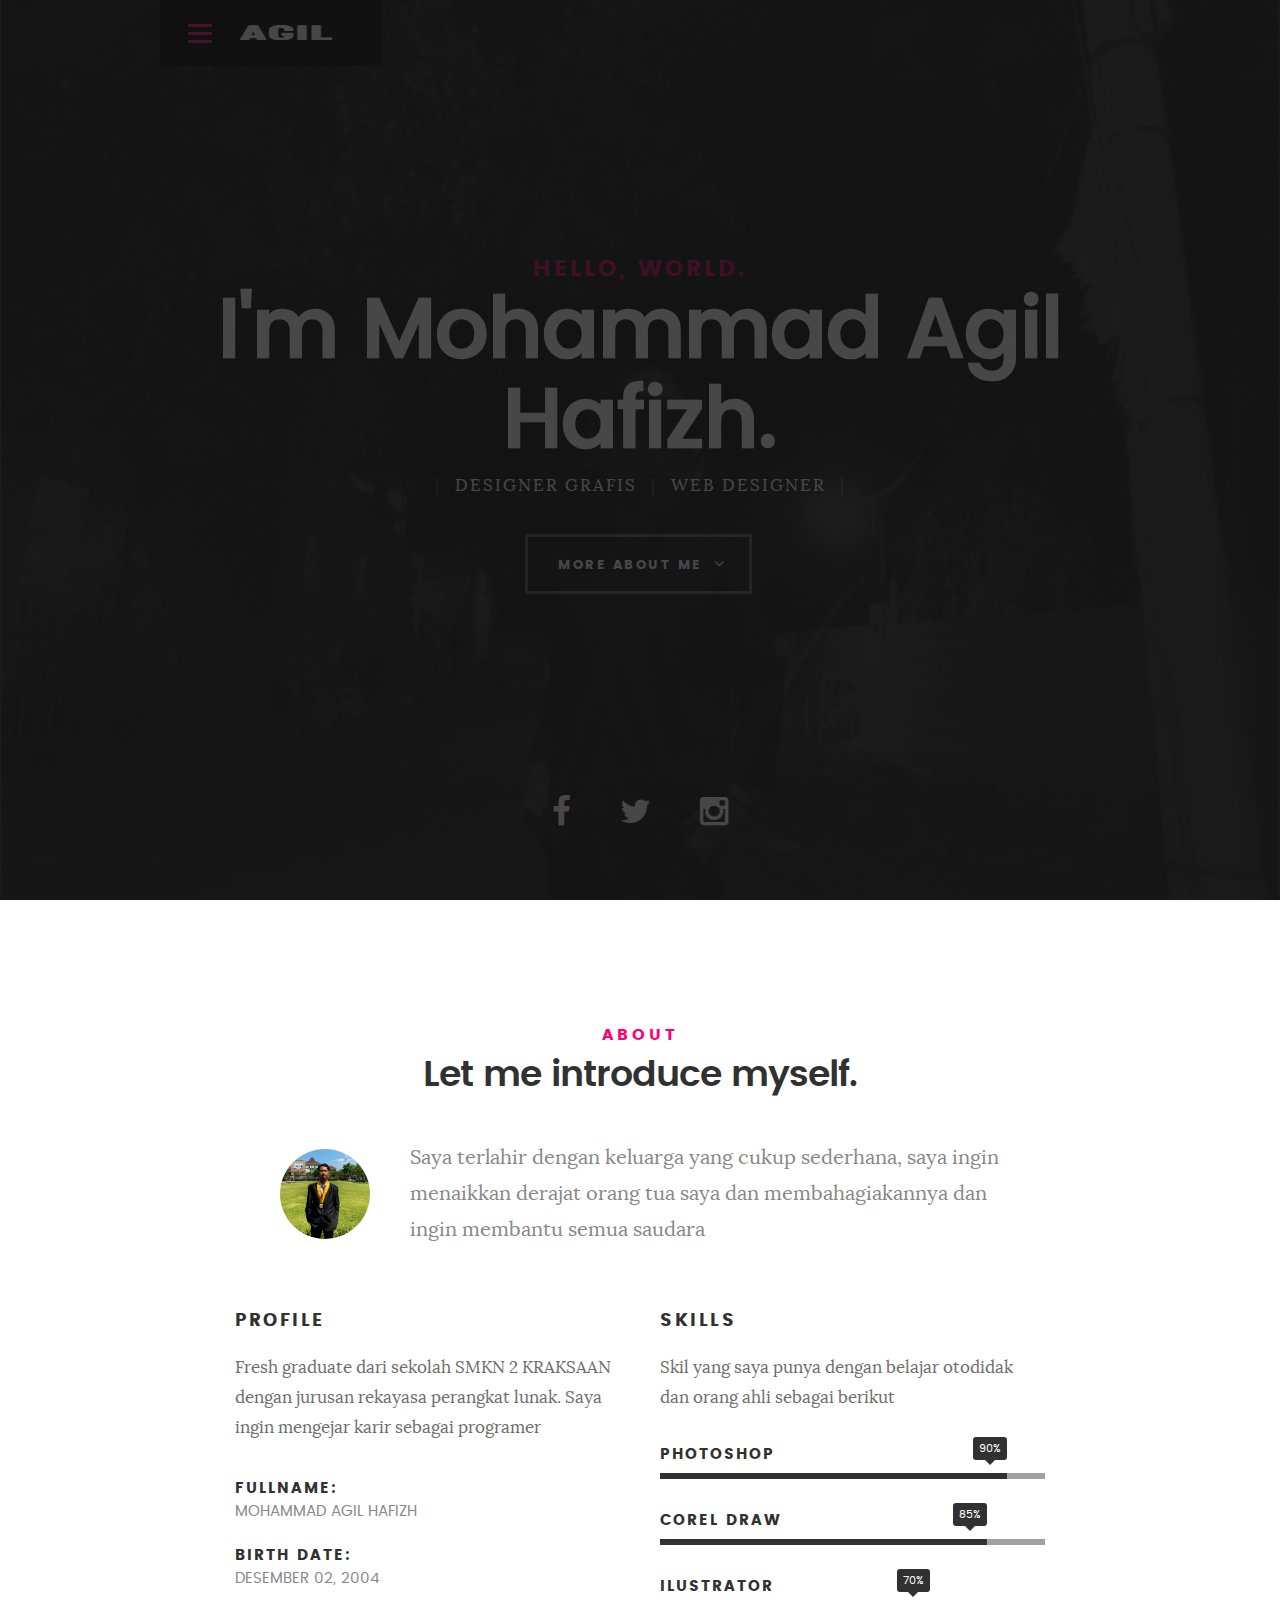
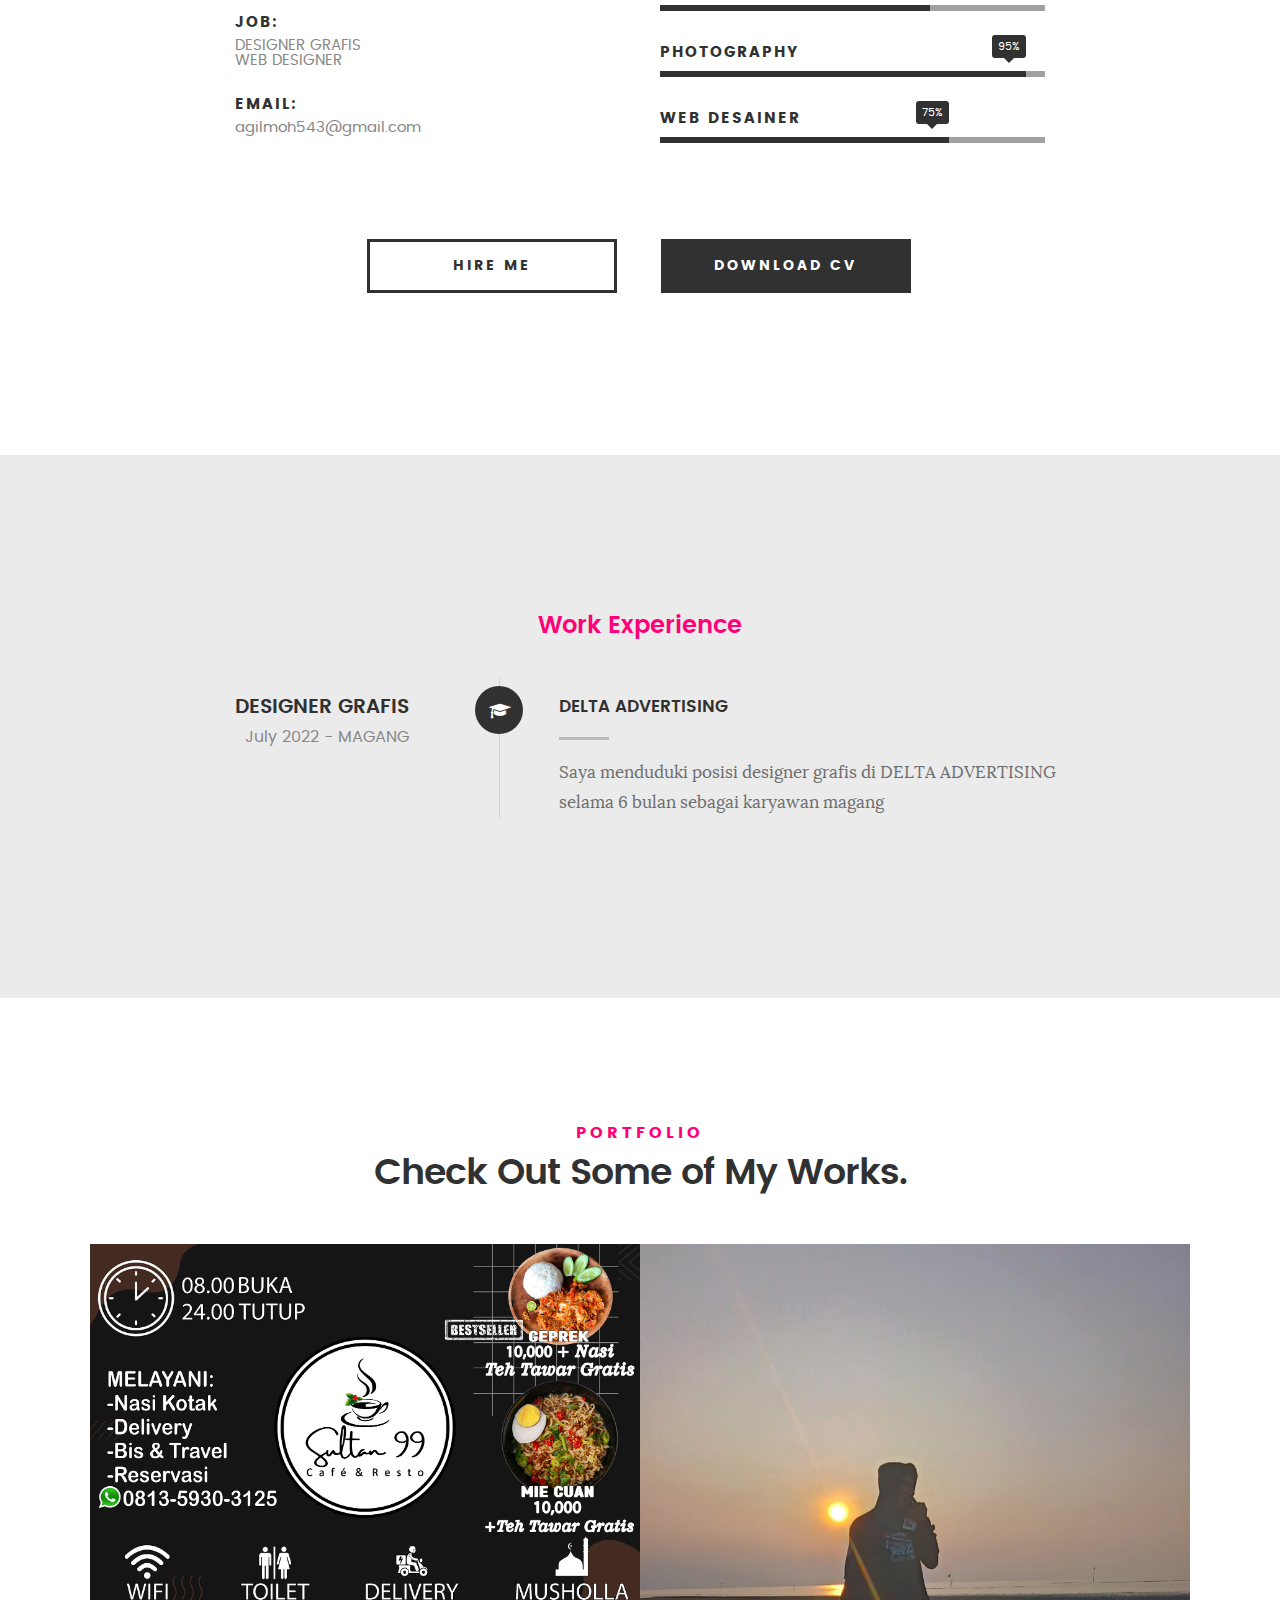
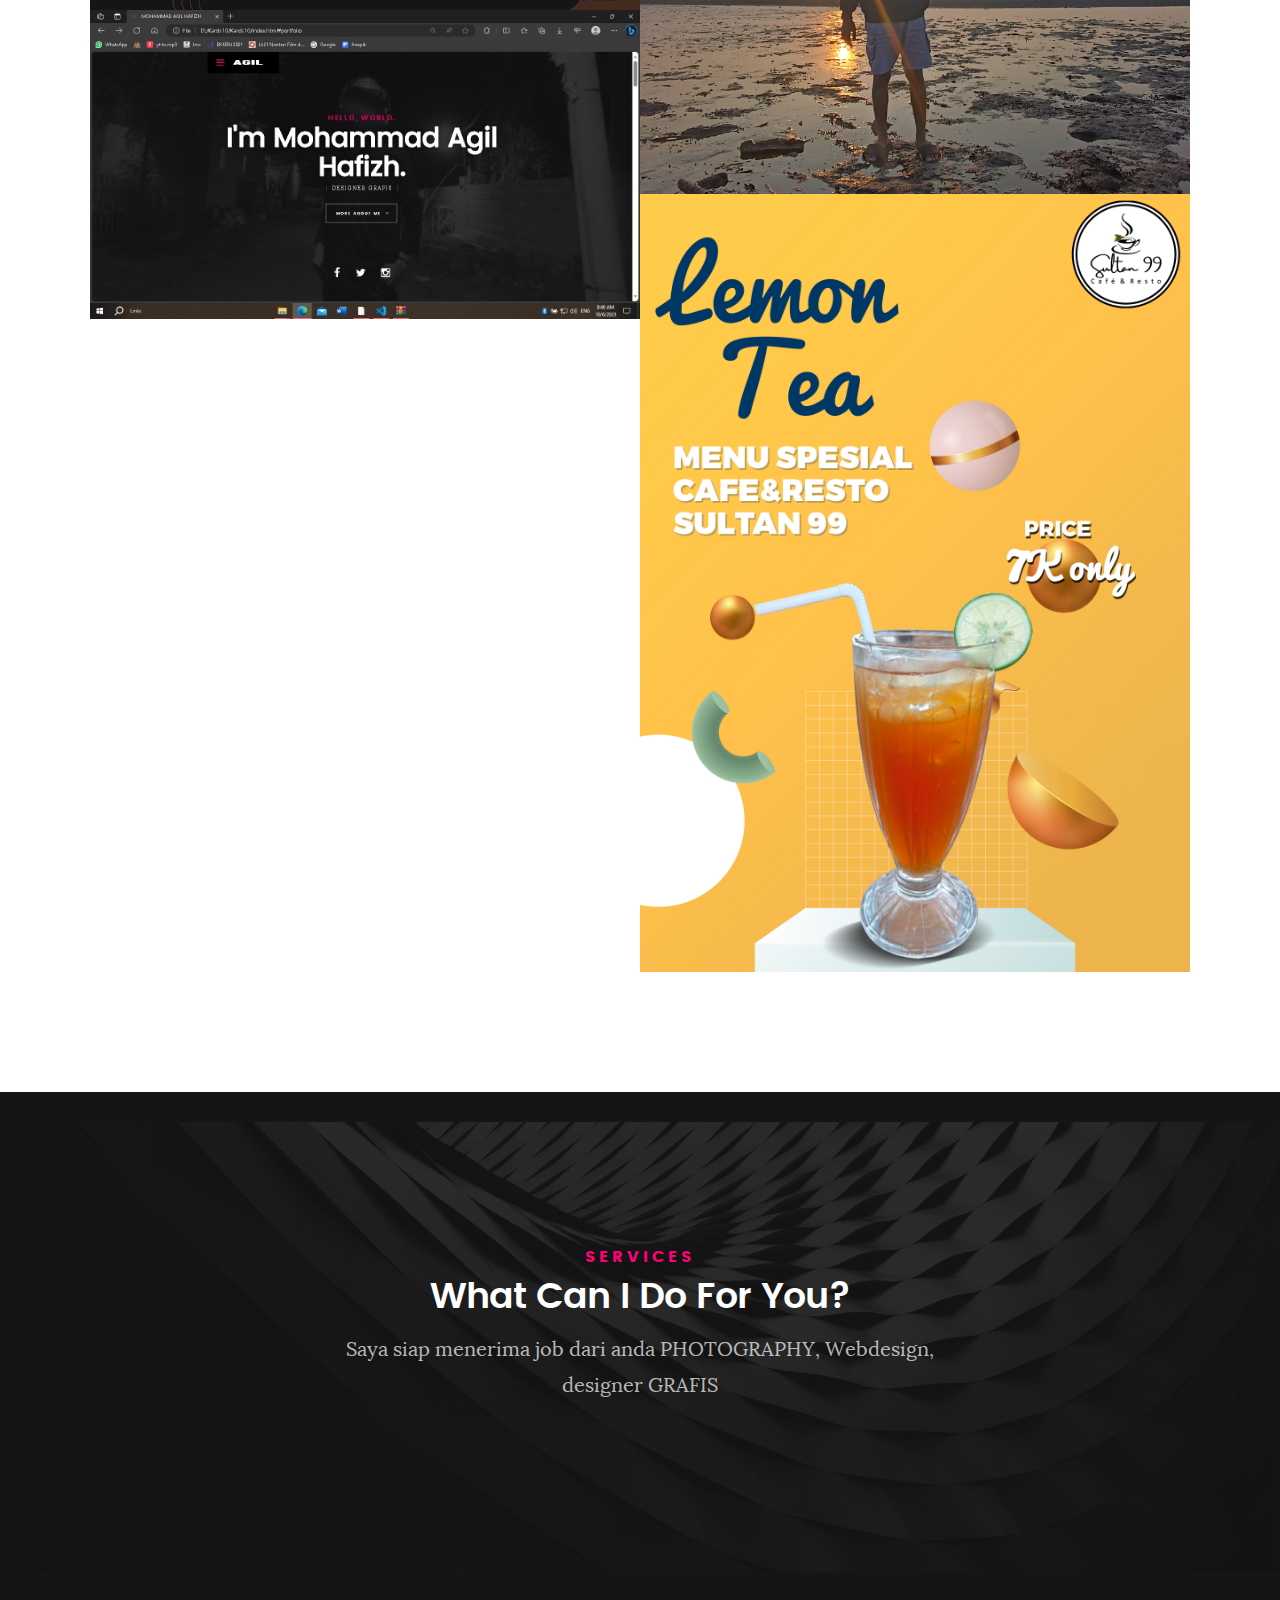
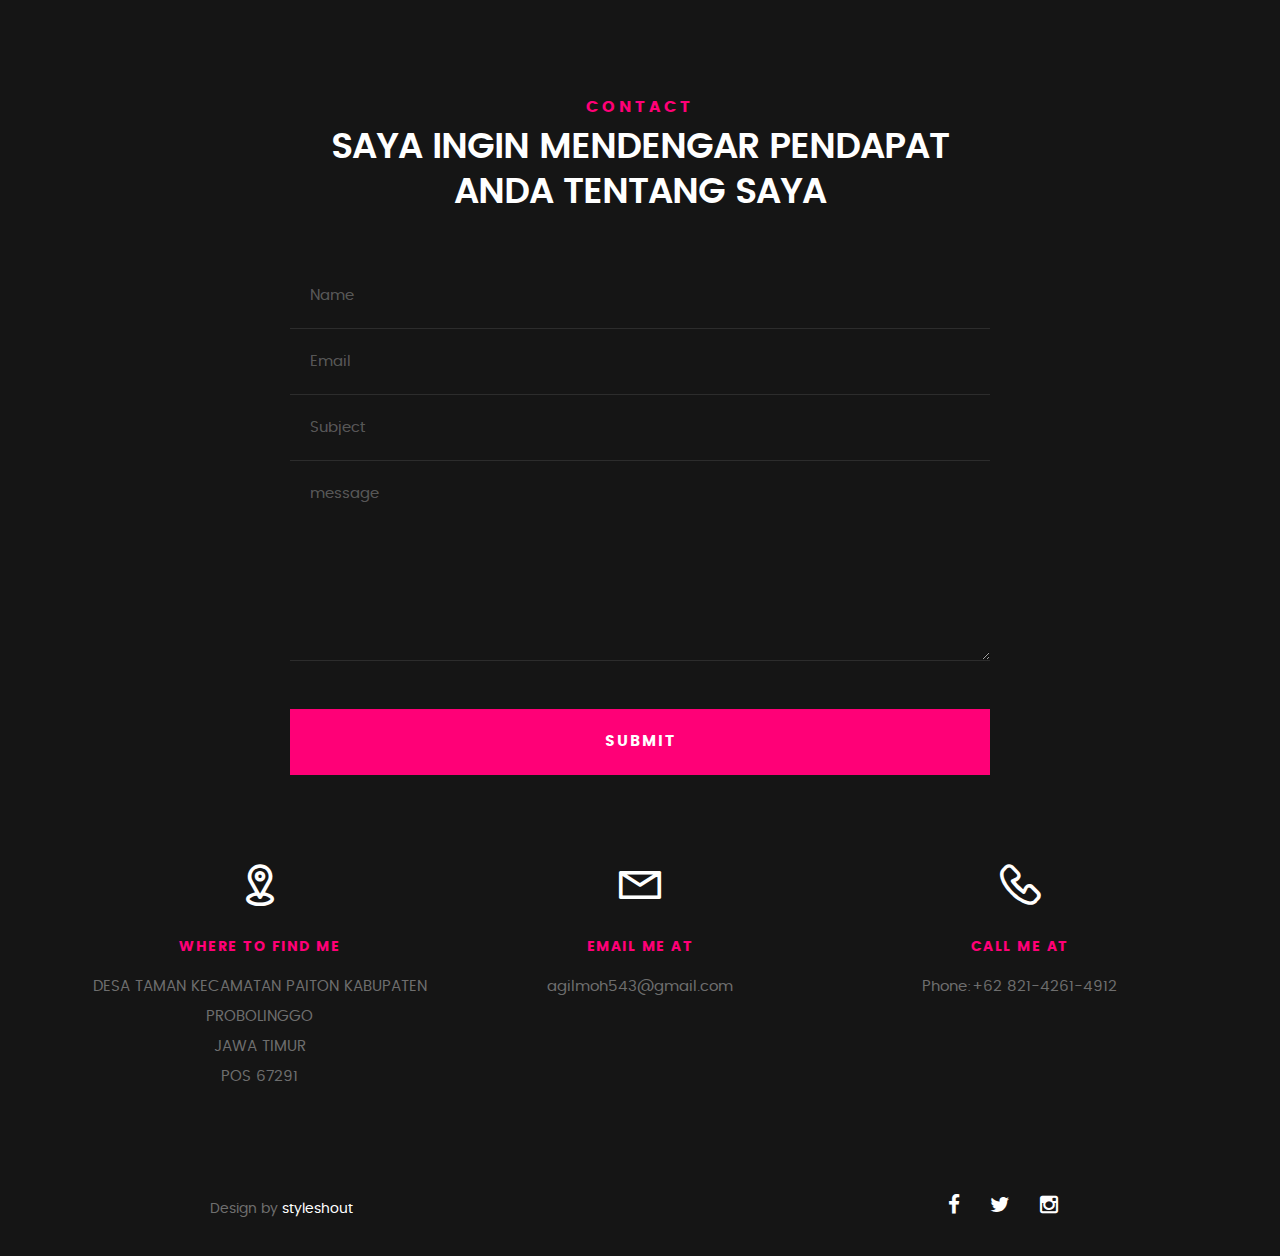
==== index.html @ c8e17c59 "Add files via upload" ====
<!DOCTYPE html>
<!--[if IE 8 ]><html class="no-js oldie ie8" lang="en"> <![endif]-->
<!--[if IE 9 ]><html class="no-js oldie ie9" lang="en"> <![endif]-->
<!--[if (gte IE 9)|!(IE)]><!--><html class="no-js" lang="en"> <!--<![endif]-->
<head>

   <!--- basic page needs
   ================================================== -->
   <meta charset="utf-8">
	<title>MOHAMMAD AGIL HAFIZH</title>
	<meta name="description" content="">  
	<meta name="author" content="">

   <!-- mobile specific metas
   ================================================== -->
	<meta name="viewport" content="width=device-width, initial-scale=1, maximum-scale=1">

 	<!-- CSS
   ================================================== -->
   <link rel="stylesheet" href="css/base.css">  
   <link rel="stylesheet" href="css/main.css">
   <link rel="stylesheet" href="css/vendor.css">     

   <!-- script
   ================================================== -->   
	<script src="js/modernizr.js"></script>
	<script src="js/pace.min.js"></script>

   <!-- favicons
	================================================== -->
	<link rel="icon" type="image/png" href="favicon.png">

</head>

<body id="top">

	<!-- header 
   ================================================== -->
   <header>   	
   	<div class="row">

   		<div class="top-bar">
   			<a class="menu-toggle" href="#"><span>Menu</span></a>

	   		<div class="logo">
		         <a href="index.html">AGIL</a>
		      </div>		      

		   	<nav id="main-nav-wrap">
					<ul class="main-navigation">
						<li class="current"><a class="smoothscroll"  href="#intro" title="">Home</a></li>
						<li><a class="smoothscroll"  href="#about" title="">About</a></li>
						<li><a class="smoothscroll"  href="#resume" title="">Resume</a></li>
						<li><a class="smoothscroll"  href="#portfolio" title="">Portfolio</a></li>
						<!-- <li><a class="smoothscroll"  href="#services" title="">Services</a></li>					 -->
						<li><a class="smoothscroll"  href="#contact" title="">Contact</a></li>	
						<!-- <li><a href="styles.html" title="">Style Demo</a></li>				 -->
					</ul>
				</nav>    		
   		</div> <!-- /top-bar --> 
   		
   	</div> <!-- /row --> 		
   </header> <!-- /header -->

	<!-- intro section
   ================================================== -->
   <section id="intro">   

   	<div class="intro-overlay"></div>	

   	<div class="intro-content">
   		<div class="row">

   			<div class="col-twelve">

	   			<h5>Hello, World.</h5>
	   			<h1>I'm Mohammad Agil Hafizh.</h1>

	   			<p class="intro-position">
	   				<span>Designer Grafis</span>
	   				<span>WEB Designer</span> 
	   			</p>

	   			<a class="button stroke smoothscroll" href="#about" title="">More About Me</a>

	   		</div>  
   			
   		</div>   		 		
   	</div> <!-- /intro-content --> 

   	<ul class="intro-social">        
         <li><a href="https://www.facebook.com/profile.php?id=100011740577015" target="_blank"><i class="fa fa-facebook"></i></a></li>
         <!-- <li><a href="#"><i class="fa fa-behance"></i></a></li> -->
         <li><a href="https://x.com/AgilHafizh2?t=tPk6Sn5LzJhiCO3UlFPqhA&s=09" target="_blank"><i class="fa fa-twitter"></i></a></li>
         <!-- <li><a href="#"><i class="fa fa-dribbble"></i></a></li> -->
         <li><a href="https://instagram.com/mohagilhafizhh?igshid=OGQ5ZDc2ODk2ZA==" target="_blank"><i class="fa fa-instagram"></i></a></li>
      </ul> <!-- /intro-social -->      	

   </section> <!-- /intro -->


   <!-- about section
   ================================================== -->
   <section id="about">  

   	<div class="row section-intro">
   		<div class="col-twelve">

   			<h5>About</h5>
   			<h1>Let me introduce myself.</h1>

   			<div class="intro-info">

   				<img src="images/profile-pic.jpg" alt="Profile Picture">

   				<p class="lead">Saya terlahir dengan keluarga yang cukup sederhana, saya ingin menaikkan derajat orang tua saya dan membahagiakannya dan ingin membantu semua saudara </p>
   			</div>   			

   		</div>   		
   	</div> <!-- /section-intro -->

   	<div class="row about-content">

   		<div class="col-six tab-full">

   			<h3>Profile</h3>
   			<p>Fresh graduate dari sekolah SMKN 2 KRAKSAAN dengan jurusan rekayasa perangkat lunak. Saya ingin mengejar karir sebagai programer  </p>

   			<ul class="info-list">
   				<li>
   					<strong>Fullname:</strong>
   					<span>MOHAMMAD AGIL HAFIZH</span>
   				</li>
   				<li>
   					<strong>Birth Date:</strong>
   					<span>DESEMBER 02, 2004</span>
   				</li>
   				<li>
   					<strong>Job:</strong>
   					<span>DESIGNER GRAFIS</span>
					<span>WEB DESIGNER</span>
   				</li>
   				<!-- <li>
   					<strong>Website:</strong>
   					<span>www.kardswebsite.com</span>
   				</li> -->
   				<li>
   					<strong>Email:</strong>
   					<span>agilmoh543@gmail.com</span>
   				</li>

   			</ul> <!-- /info-list -->

   		</div>

   		<div class="col-six tab-full">

   			<h3>Skills</h3>
   			<p>Skil yang saya punya dengan belajar otodidak dan orang ahli sebagai berikut</p>

				<ul class="skill-bars">
				   <li>
				   	<div class="progress percent90"><span>90%</span></div>
				   	<strong>photoshop</strong>
				   </li>
				   <li>
				   	<div class="progress percent85"><span>85%</span></div>
				   	<strong>corel draw</strong>
				   </li>
				   <li>
				   	<div class="progress percent70"><span>70%</span></div>
				   	<strong>ilustrator</strong>
				   </li>
				    <li>
				   	<div class="progress percent95"><span>95%</span></div>
				   	<strong>PHOTOGRAPHY</strong>
				   </li>
				   <li> 

				   	<div class="progress percent75"><span>75%</span></div>
				   	<strong>WEB DESAINER</strong>
				   </li> 
      
				<!-- </ul>  /skill-bars 		 -->

   		</div>

   	</div>

   	<div class="row button-section">
   		<div class="col-twelve">
   			<a href="#contact" title="Hire Me" class="button stroke smoothscroll">Hire Me</a>
   			<a href="https://drive.google.com/drive/folders/1JbWU1KodVkwXEB0yTx5sVyClb5Z4sTu-?usp=drive_link " target="_blank" title="Download CV" class="button button-primary">Download CV</a>
   		</div>   		
   	</div>

   </section> <!-- /process-->    


   <!-- resume Section
   ================================================== -->
	<section id="resume" class="grey-section">

		<div class="row section-intro">
   		<div class="col-twelve">

   			<!-- <h5>Resume</h5>
   			<h1>More of my credentials.</h1> -->

   			<!-- <p class="lead">Lorem ipsum Do commodo in proident enim in dolor cupidatat adipisicing dolore officia nisi aliqua incididunt Ut veniam lorem ipsum Consectetur ut in in eu do.</p> -->

   		</div>   		
   	</div> <!-- /section-intro--> 

   	<div class="row resume-timeline">

   		<div class="col-twelve resume-header">

   			<h2>Work Experience</h2>

   		</div> <!-- /resume-header -->

   		<div class="col-twelve">

   			<div class="timeline-wrap">

   				<div class="timeline-block">

	   				<div class="timeline-ico">
	   					<i class="fa fa-graduation-cap"></i>
	   				</div>

	   				<div class="timeline-header">
	   					<h3>DESIGNER GRAFIS</h3>
	   					<p>July 2022 - MAGANG</p>
	   				</div>

	   				<div class="timeline-content">
	   					<h4>DELTA ADVERTISING</h4>
	   					<p>Saya menduduki posisi designer grafis di DELTA ADVERTISING selama 6 bulan sebagai karyawan magang</p>
	   				</div>

	   			<!-- </div> /timeline-block -->

	   			<!-- <div class="timeline-block">

	   				<div class="timeline-ico">
	   					<i class="fa fa-graduation-cap"></i>
	   				</div>

	   				<div class="timeline-header">
	   					<h3>Front-end Developer</h3>
	   					<p>July 2014 - June 2015</p>
	   				</div>

	   				<div class="timeline-content">
	   					<h4>Super Cool Agency</h4>
	   					<p>Lorem ipsum Occaecat do esse ex et dolor culpa nisi ex in magna consectetur nisi cupidatat laboris esse eiusmod deserunt aute do quis velit esse sed Ut proident cupidatat nulla esse cillum laborum occaecat nostrud sit dolor incididunt amet est occaecat nisi incididunt.</p>
	   				</div>

	   			</div> /timeline-block

	   			<div class="timeline-block">

	   				<div class="timeline-ico">
	   					<i class="fa fa-graduation-cap"></i>
	   				</div>

	   				<div class="timeline-header">
	   					<h3>Web Designer</h3>
	   					<p>May 2013 - June 2014</p>
	   				</div>

	   				<div class="timeline-content">
	   					<h4>Great Designs Studio</h4>
	   					<p>Lorem ipsum Occaecat do esse ex et dolor culpa nisi ex in magna consectetur nisi cupidatat laboris esse eiusmod deserunt aute do quis velit esse sed Ut proident cupidatat nulla esse cillum laborum occaecat nostrud sit dolor incididunt amet est occaecat nisi incididunt.</p>
	   				</div> -->

	   			</div> <!-- /timeline-block -->

   			</div> <!-- /timeline-wrap -->   			

   		</div> <!-- /col-twelve -->
   		
   	</div> <!-- /resume-timeline -->
   	
   	<div class="row resume-timeline">

   		<div class="col-twelve resume-header">

   			<!-- <h2>Education</h2> -->

   		</div> <!-- /resume-header -->

   		<!-- <div class="col-twelve">

   			<div class="timeline-wrap">

   				<div class="timeline-block">

	   				<div class="timeline-ico">
	   					<i class="fa fa-briefcase"></i>
	   				</div>

	   				<div class="timeline-header">
	   					<h3>Master Degree</h3>
	   					<p>July 2015 - Present</p>
	   				</div>

	   				<div class="timeline-content">
	   					<h4>University of Life</h4>
	   					<p>Lorem ipsum Occaecat do esse ex et dolor culpa nisi ex in magna consectetur nisi cupidatat laboris esse eiusmod deserunt aute do quis velit esse sed Ut proident cupidatat nulla esse cillum laborum occaecat nostrud sit dolor incididunt amet est occaecat nisi.</p>
	   				</div> -->

	   			</div> <!-- /timeline-block -->

	   			<!-- <div class="timeline-block">

	   				<div class="timeline-ico">
	   					<i class="fa fa-briefcase"></i>
	   				</div>

	   				<div class="timeline-header">
	   					<h3>Bachelor Degree</h3>
	   					<p>July 2014 - June 2015</p>
	   				</div>

	   				<div class="timeline-content">
	   					<h4>State Design University</h4>
	   					<p>Lorem ipsum Occaecat do esse ex et dolor culpa nisi ex in magna consectetur nisi cupidatat laboris esse eiusmod deserunt aute do quis velit esse sed Ut proident cupidatat nulla esse cillum laborum occaecat nostrud sit dolor incididunt amet est occaecat nisi incididunt.</p>
	   				</div> -->

	   			</div> <!-- /timeline-block -->

	   			<!-- <div class="timeline-block">

	   				<div class="timeline-ico">
	   					<i class="fa fa-briefcase"></i>
	   				</div>

	   				<div class="timeline-header">
	   					<h3>Bachelor Degree</h3>
	   					<p>May 2013 - June 2014</p>
	   				</div>

	   				<div class="timeline-content">
	   					<h4>Design College</h4>
	   					<p>Lorem ipsum Occaecat do esse ex et dolor culpa nisi ex in magna consectetur nisi cupidatat laboris esse eiusmod deserunt aute do quis velit esse sed Ut proident cupidatat nulla esse cillum laborum occaecat nostrud sit dolor incididunt amet est occaecat nisi incididunt.</p>
	   				</div> -->

	   			</div> <!-- /timeline-block -->

   			</div> <!-- /timeline-wrap -->   			

   		</div> <!-- /col-twelve -->
   		
   	</div> <!-- /resume-timeline -->
		
	</section> <!-- /features -->


	<!-- Portfolio Section
   ================================================== -->
	<section id="portfolio">

		<div class="row section-intro">
   		<div class="col-twelve">

   			<h5>Portfolio</h5>
   			<h1>Check Out Some of My Works.</h1>

   			<!-- <p class="lead">Lorem ipsum Do commodo in proident enim in dolor cupidatat adipisicing dolore officia nisi aliqua incididunt Ut veniam lorem ipsum Consectetur ut in in eu do.</p> -->

   		</div>   		
   	</div> <!-- /section-intro--> 

   	<div class="row portfolio-content">

   		<div class="col-twelve">

   			<!-- portfolio-wrapper -->
	         <div id="folio-wrapper" class="block-1-2 block-mob-full stack">

	         	<div class="bgrid folio-item">
	               <div class="item-wrap">
	               	<img src="images/portfolio/liberty.jpg" alt="Liberty">
	                  <a href="#modal-01" class="overlay">	                  	           
	                     <div class="folio-item-table">
	                     	<div class="folio-item-cell">
		     					       <h3 class="folio-title">CAFE</h3>	     					    
		     					    	 <span class="folio-types">
		     					       	  Graphic Design
		     					       </span>
		     					   </div>	                      	
	                     </div>                    
	                  </a>
	               </div>	               
	        		</div> <!-- /folio-item -->

	        		<div class="bgrid folio-item">
	               <div class="item-wrap">
	               	<img src="images/portfolio/shutterbug.jpg" alt="Shutterbug">
	               	<a href="#modal-02" class="overlay">              		                  
	                     <div class="folio-item-table">
	                     	<div class="folio-item-cell">
	                     		<h3 class="folio-title">PHOTOGRAPHY</h3>	     					    
		     					    	<span class="folio-types">
		     					       	  MOMEN
		     					      </span>		     		
		     					   </div> 	                      	
	                     </div>                    
	                  </a>
	               </div>
	        		</div> <!-- /folio-item -->

	            <div class="bgrid folio-item">
	               <div class="item-wrap">
	               	<img src="images/portfolio/clouds.jpg"alt="Clouds">
	                  <a href="#modal-03" class="overlay">             		                  
	                     <div class="folio-item-table">
	                     	<div class="folio-item-cell">
	                     		<h3 class="folio-title">Clouds</h3>	     					    
		     					    	<span class="folio-types">
		     					       	  Web Design
		     					      </span>		     		
		     					   </div> 	                      	
	                     </div>                    
	                  </a>
	               </div>
	        		</div> <!-- /folio-item -->

	            <div class="bgrid folio-item">
	               <div class="item-wrap">
	               	<img src="images/portfolio/beetle.jpg" alt="Beetle">
	                  <a href="#modal-04" class="overlay">                  	                 
	                     <div class="folio-item-table">
	                     	<div class="folio-item-cell">
	                     		<h3 class="folio-title">PRODUK</h3>	     					    
		     					    	<span class="folio-types">
		     					       	  Branding
		     					      </span>		     		
		     					   </div>  	                      	
	                     </div>                    
	                  </a>
	               </div>
	        		</div> <!-- /folio-item -->     

	        		<!-- <div class="bgrid folio-item">
	               <div class="item-wrap">
	               	<img src="images/portfolio/lighthouse.jpg" alt="Lighthouse">
	                  <a href="#modal-05" class="overlay">             		                  
	                     <div class="folio-item-table">
	                     	<div class="folio-item-cell">
	                     		<h3 class="folio-title">Lighthouse</h3>	     					    
		     					    	<span class="folio-types">
		     					       	  Web Development
		     					      </span>		     		
		     					   </div> 	                      	
	                     </div>                    
	                  </a>
	               </div> -->
	        		<!-- </div> /folio-item -->

	            <!-- <div class="bgrid folio-item">
	               <div class="item-wrap">
	               	<img src="images/portfolio/salad.jpg" alt="Salad">
	                  <a href="#modal-06" class="overlay">
	                     <div class="folio-item-table">
	                     	<div class="folio-item-cell">
	                     		<h3 class="folio-title">Salad</h3>	     					    
		     					    	<span class="folio-types">
		     					       	  Branding
		     					      </span>		     		
		     					   </div>	                      	
	                     </div>                    
	                  </a>
	               </div>
	        		</div>  /folio-item -->   

	            <!-- modal popups - begin
	            ============================================================= -->
	            <div id="modal-01" class="popup-modal slider mfp-hide">	

				     	<div class="media">
				     		<img src="images/portfolio/liberty.jpg" alt="" />
				     	</div>      	

					   <div class="description-box">
					      <h4>CAFE</h4>		      
					      <p>sebuah desain grafis yang menyesuaikan konsep cafe yang ada </p>

					      <div class="categories">Graphic Design</div>			               
					   </div>

			         <!-- <div class="link-box"> -->
			            <!-- <a href="http://www.behance.net">Details</a>
					      <a href="#" class="popup-modal-dismiss">Close</a> -->
			         </div>		      

				   </div> <!-- /modal-01 -->

				   <div id="modal-02" class="popup-modal slider mfp-hide">	

				     	<div class="media">
				     		<img src="images/portfolio/shutterbug.jpg" alt="" />
				     	</div>      	

					   <div class="description-box">
					      <h4>PHOTOGRAPHY</h4>		      
					      <p>Mengabadikan momen langka yang akan di kenang sepanjang waktu</p>

					      <div class="categories">PHOTOGRAPHY</div>			               
					   </div>

			         <div class="link-box">
			            <!-- <a href="http://www.behance.net">Details</a>
					      <a href="#" class="popup-modal-dismiss">Close</a> -->
			         </div>		      

				   </div> <!-- /modal-02 -->

				   <div id="modal-03" class="popup-modal slider mfp-hide">	

				     	<div class="media">
				     		<img src="images/portfolio/clouds.jpg" alt="" />
				     	</div>      	

					   <div class="description-box">
					      <h4>Clouds</h4>		      
					      <p>Sebuah website untuk memudahkan orang orang mengetahui tentang kita</p>

					      <div class="categories">Web Design</div>			               
					   </div>

			         <div class="link-box">
			            <!-- <a href="http://www.behance.net">Details</a>
					      <a href="#" class="popup-modal-dismiss">Close</a> -->
			         </div>		      

				   </div> <!-- /modal-03 -->

				   <div id="modal-04" class="popup-modal slider mfp-hide">	

				     	<div class="media">
				     		<img src="images/portfolio/beetle.jpg" alt="" />
				     	</div>      	

					   <div class="description-box">
					      <h4>PRODUK</h4>		      
					      <p>Promosi produk untuk kebutuhan kuliner dls</p>

					      <div class="categories">Branding</div>			               
					   </div>

			         <div class="link-box">
			            <!-- <a href="http://www.behance.net">Details</a>
					      <a href="#" class="popup-modal-dismiss">Close</a> -->
			         </div>		      

				   </div> <!-- /modal-04 -->

				   <!-- <div id="modal-05" class="popup-modal slider mfp-hide">	

				     	<div class="media">
				     		<img src="images/portfolio/modals/m-lighthouse.jpg" alt="" />
				     	</div>      	

					   <div class="description-box">
					      <h4>Lighthouse</h4>		      
					      <p>Proin gravida nibh vel velit auctor aliquet. Aenean sollicitudin, lorem quis bibendum auctor, nisi elit consequat ipsum, nec sagittis sem nibh id elit.</p>

					      <div class="categories">Web Development</div>			               
					   </div>

			         <div class="link-box">
			            <a href="http://www.behance.net">Details</a>
					      <a href="#" class="popup-modal-dismiss">Close</a>
			         </div>		       -->

				   <!-- </div> /modal-05 -->
<!-- 
				   <div id="modal-06" class="popup-modal slider mfp-hide">	

				     	<div class="media">
				     		<img src="images/portfolio/modals/m-salad.jpg" alt="" />
				     	</div>      	

					   <div class="description-box">
					      <h4>Salad</h4>		      
					      <p>Proin gravida nibh vel velit auctor aliquet. Aenean sollicitudin, lorem quis bibendum auctor, nisi elit consequat ipsum, nec sagittis sem nibh id elit.</p>

					      <div class="categories">Branding</div>			               
					   </div>

			         <div class="link-box">
			            <a href="http://www.behance.net">Details</a>
					      <a href="#" class="popup-modal-dismiss">Close</a>
			         </div>		       -->

				   <!-- </div> /modal-06 -->


				   <!-- modal popups - end
	            ============================================================= -->

	         </div> <!-- /portfolio-wrapper --> 

   		</div>  <!-- /twelve -->   

   	</div> <!-- /portfolio-content --> 
		
	</section> <!-- /portfolio --> 


	<!-- CTA Section
   ================================================== -->
	<!-- <section id="cta" class="grey-section">

   	<div class="row cta-content">

   		<div class="col-twelve section-ads">  

	     		<h2 class="h01"><a href="http://www.dreamhost.com/r.cgi?287326|STYLESHOUT">Styleshout Recommends Dreamhost.</a></h2>

		      <p class="lead">
		      Looking for an awesome and reliable webhosting? Try <a href="http://www.dreamhost.com/r.cgi?287326|STYLESHOUT"><span>DreamHost</span></a>.
				Get <span>$50 off</span> when you sign up with the promocode <span>styleshout</span>. 
				<!-- Simply type	the promocode in the box labeled “Promo Code” when placing your order. -->	
				</p>

				<!-- <div class="action">
			      <a class="button button-primary large" href="http://www.dreamhost.com/r.cgi?287326|STYLESHOUT">Sign Up Now</a>
		      </div>		     	 -->

   		</div>

   	</div> <!-- /cta-content -->

   </section> <!-- /cta --> 

	
	<!-- services Section
   ================================================== -->
	<section id="services">

		<div class="overlay"></div>

		<div class="row section-intro">
   		<div class="col-twelve">

   			<h5>Services</h5>
   			<h1>What Can I Do For You?</h1>

   			<p class="lead">Saya siap menerima job dari anda PHOTOGRAPHY, Webdesign, designer GRAFIS</p>

   		</div>   		
   	</div> <!-- /section-intro -->

   	<!-- <div class="row services-content">

   		<div id="owl-slider" class="owl-carousel services-list">

	      	<div class="service">	

	      		<span class="icon"><i class="icon-earth"></i></span>            

	            <div class="service-content">	

	            	 <h3>Webdesign</h3>

		            <p class="desc">Sed ut perspiciatis unde omnis iste natus error sit voluptatem accusantium doloremque laudantium, totam rem aperiam, eaque ipsa quae ab illo inventore veritatis et quasi architecto beatae vitae dicta sunt explicabo. Nemo enim ipsam voluptatem quia voluptas sit aspernatur aut odit aut fugit.
	         		</p>
	         		
	         	</div> 	         	  -->

				</div> <!-- /service -->
<!-- 
				<div class="service">	

					<span class="icon"><i class="icon-window"></i></span>                          

	            <div class="service-content">	

	            	<h3>Web Development</h3>  

		            <p class="desc">Sed ut perspiciatis unde omnis iste natus error sit voluptatem accusantium doloremque laudantium, totam rem aperiam, eaque ipsa quae ab illo inventore veritatis et quasi architecto beatae vitae dicta sunt explicabo. Nemo enim ipsam voluptatem quia voluptas sit aspernatur aut odit aut fugit.
	         		</p>

	            </div>	                           -->

			   </div> <!-- /service -->

			   <!-- <div class="service">

			   	<span class="icon"><i class="icon-paint-brush"></i></span>		            

	            <div class="service-content">

	            	<h3>Branding</h3>

		            <p class="desc">Sed ut perspiciatis unde omnis iste natus error sit voluptatem accusantium doloremque laudantium, totam rem aperiam, eaque ipsa quae ab illo inventore veritatis et quasi architecto beatae vitae dicta sunt explicabo. Nemo enim ipsam voluptatem quia voluptas sit aspernatur aut odit aut fugit.
	        			</p> 

	            </div> 	            	                -->

			   </div> <!-- /service -->

				<!-- <div class="service">

					<span class="icon"><i class="icon-toggles"></i></span>	              

	            <div class="service-content">

	            	<h3>UI/UX Design</h3>

		            <p class="desc">Sed ut perspiciatis unde omnis iste natus error sit voluptatem accusantium doloremque laudantium, totam rem aperiam, eaque ipsa quae ab illo inventore veritatis et quasi architecto beatae vitae dicta sunt explicabo. Nemo enim ipsam voluptatem quia voluptas sit aspernatur aut odit aut fugit.
	         		</p> 
	         		
	            </div>                 -->

				</div> <!-- /service -->
<!-- 
			   <div class="service">

			   	<span class="icon"><i class="icon-image"></i></span>	            

	            <div class="service-content">

	            	<h3>Graphics Design</h3>

		            <p class="desc">Sed ut perspiciatis unde omnis iste natus error sit voluptatem accusantium doloremque laudantium, totam rem aperiam, eaque ipsa quae ab illo inventore veritatis et quasi architecto beatae vitae dicta sunt explicabo. Nemo enim ipsam voluptatem quia voluptas sit aspernatur aut odit aut fugit.
	        			</p> 

	            </div>	                -->

			   </div> <!-- /service -->

			   <!-- <div class="service">

			   	<span class="icon"><i class="icon-chat"></i></span>	   	           

	            <div class="service-content">

	            	 <h3>Consultancy</h3>

		            <p class="desc">Sed ut perspiciatis unde omnis iste natus error sit voluptatem accusantium doloremque laudantium, totam rem aperiam, eaque ipsa quae ab illo inventore veritatis et quasi architecto beatae vitae dicta sunt explicabo. Nemo enim ipsam voluptatem quia voluptas sit aspernatur aut odit aut fugit.
	        			</p> 
	        			
	            </div>	                -->

			   </div> <!-- /service -->

	      </div> <!-- /services-list -->
   		
   	</div> <!-- /services-content -->
		
	</section> <!-- /services -->	


	<!-- stats Section
   ================================================== -->
	<!-- <section id="stats" class="count-up"> -->

		<!-- <div class="row">
			<div class="col-twelve">

				<div class="block-1-6 block-s-1-3 block-tab-1-2 block-mob-full stats-list">

					<div class="bgrid stat">

						<div class="icon-part">
							<i class="icon-pencil-ruler"></i>
						</div>

						<h3 class="stat-count">
							1500
						</h3>

						<h5 class="stat-title">
							Projects Completed
						</h5> -->

					</div> <!-- /stat -->					

					<!-- <div class="bgrid stat"> -->

						<!-- <div class="icon-part">
							<i class="icon-users"></i>
						</div>

						<h3 class="stat-count">
							900
						</h3>

						<h5 class="stat-title">
							Happy Clients
						</h5> -->

					</div> <!-- /stat -->
<!-- 
					<div class="bgrid stat">

						<div class="icon-part">
							<i class="icon-badge"></i>
						</div>

						<h3 class="stat-count">
							200
						</h3>

						<h5 class="stat-title">
							Awards Received
						</h5> -->

					</div> <!-- /stat -->									
<!-- 
					<div class="bgrid stat">

						<div class="icon-part">
							<i class="icon-light-bulb"></i>
						</div>

						<h3 class="stat-count">
							120
						</h3>

						<h5 class="stat-title">
							Crazy Ideas
						</h5> -->

					</div> <!-- /stat -->

					<!-- <div class="bgrid stat">

						<div class="icon-part">
							<i class="icon-cup"></i>
						</div>

						<h3 class="stat-count">
							1500
						</h3>

						<h5 class="stat-title">
							Coffee Cups
						</h5> -->

					</div> <!-- /stat -->

					<!-- <div class="bgrid stat">

						<div class="icon-part">
							<i class="icon-clock"></i>
						</div>

						<h3 class="stat-count">
							7200
						</h3>

						<h5 class="stat-title">
							Hours
						</h5> -->

					</div> <!-- /stat -->

				</div> <!-- /stats-list -->

			</div> <!-- /twelve -->
		</div> <!-- /row -->

	</section> <!-- /stats -->

	
   <!-- contact
   ================================================== -->
	<section id="contact">

		<div class="row section-intro">
   		<div class="col-twelve">

   			<h5>Contact</h5>
   			<h1>SAYA INGIN MENDENGAR PENDAPAT ANDA TENTANG SAYA</h1>

   			<!-- <p class="lead">Lorem ipsum Do commodo in proident enim in dolor cupidatat adipisicing dolore officia nisi aliqua incididunt Ut veniam lorem ipsum Consectetur ut in in eu do.</p> -->

   		</div> 
   	</div> <!-- /section-intro -->

   	<div class="row contact-form">

   		<div class="col-twelve">

            <!-- form -->
            <form name="contactForm" id="contactForm" method="post" action="">
      			<fieldset>

                  <div class="form-field">
 						   <input name="contactName" type="text" id="contactName" placeholder="Name" value="" minlength="2" required="">
                  </div>
                  <div class="form-field">
	      			   <input name="contactEmail" type="email" id="contactEmail" placeholder="Email" value="" required="">
	               </div>
                  <div class="form-field">
	     				   <input name="contactSubject" type="text" id="contactSubject" placeholder="Subject" value="">
	               </div>                       
                  <div class="form-field">
	                 	<textarea name="contactMessage" id="contactMessage" placeholder="message" rows="10" cols="50" required=""></textarea>
	               </div>                      
                 <div class="form-field">
                     <button class="submitform">Submit</button>
                     <div id="submit-loader">
                        <div class="text-loader">Sending...</div>                             
       				      <div class="s-loader">
								  	<div class="bounce1"></div>
								  	<div class="bounce2"></div>
								  	<div class="bounce3"></div>
								</div>
							</div>
                  </div>

      			</fieldset>
      		</form> <!-- Form End -->

            <!-- contact-warning -->
            <div id="message-warning">            	
            </div>            
            <!-- contact-success -->
      		<div id="message-success">
               <i class="fa fa-check"></i>Your message was sent, thank you!<br>
      		</div>

         </div> <!-- /col-twelve -->
   		
   	</div> <!-- /contact-form -->

   	<div class="row contact-info">

   		<div class="col-four tab-full">

   			<div class="icon">
   				<i class="icon-pin"></i>
   			</div>

   			<h5>Where to find me</h5>

   			<p>
            DESA TAMAN KECAMATAN PAITON KABUPATEN PROBOLINGGO<br>
            JAWA TIMUR<br>
            POS 67291
            </p>

   		</div>

   		<div class="col-four tab-full collapse">

   			<div class="icon">
   				<i class="icon-mail"></i>
   			</div>

   			<h5>Email Me At</h5>

   			<p>agilmoh543@gmail.com<br>			     
			   </p>

   		</div>

   		<div class="col-four tab-full">

   			<div class="icon">
   				<i class="icon-phone"></i>
   			</div>

   			<h5>Call Me At</h5>

   			<p>Phone:+62 821-4261-4912<br>
			   </p>

   		</div>
   		
   	</div> <!-- /contact-info -->
		
	</section> <!-- /contact -->


   <!-- footer
   ================================================== -->

   <footer>
     	<div class="row">

     		<div class="col-six tab-full pull-right social">

     			<ul class="footer-social">        
			      <li><a href="#"><i class="fa fa-facebook"></i></a></li>
			      <!-- <li><a href="#"><i class="fa fa-behance"></i></a></li> -->
			      <li><a href="#"><i class="fa fa-twitter"></i></a></li>
			      <!-- <li><a href="#"><i class="fa fa-dribbble"></i></a></li> -->
			      <li><a href="#"><i class="fa fa-instagram"></i></a></li>
			   </ul> 
	      		
	      </div>

      	<div class="col-six tab-full">
	      	<div class="copyright">
		        	<!-- <span>© Copyright Kards 2016.</span>  -->
		        	<span>Design by <a href="http://www.styleshout.com/">styleshout</a></span>	         	
		         </div>		                  
	      	</div>

	      	<div id="go-top">
		         <a class="smoothscroll" title="Back to Top" href="#top"><i class="fa fa-long-arrow-up"></i></a>
		      </div>

      	</div> <!-- /row -->     	
   </footer>  

   <div id="preloader"> 
    	<div id="loader"></div>
   </div> 

   <!-- Java Script
   ================================================== --> 
   <script src="js/jquery-2.1.3.min.js"></script>
   <script src="js/plugins.js"></script>
   <script src="js/main.js"></script>

</body>

</html>
---- css/base.css ----
/**
 * =================================================================== 
 *
 *  Kards v1.0 Base Stylesheet
 *  url: styleshout.com
 *  03-01-2016
 *  ------------------------------------------------------------------
 *  TOC:
 *  01. reset
 *  02. basic/base setup styles
 *  03. grid
 *  04. MISC
 *
 * =================================================================== 
 */

/** 
 * ===================================================================
 * 01. reset - normalize.css v3.0.2 | MIT License | git.io/normalize
 *
 * ------------------------------------------------------------------- 
 */
html {
	font-family: sans-serif;
	-ms-text-size-adjust: 100%;
	-webkit-text-size-adjust: 100%;
}

body {
	margin: 0;
}

article,
aside,
details,
figcaption,
figure,
footer,
header,
hgroup,
main,
menu,
nav,
section,
summary {
	display: block;
}

audio,
canvas,
progress,
video {
	display: inline-block;
	vertical-align: baseline;
}

audio:not([controls]) {
	display: none;
	height: 0;
}

[hidden],
template {
	display: none;
}

a {
	background: transparent;
}

a:active,
a:hover {
	outline: 0;
}

abbr[title] {
	border-bottom: 1px dotted;
}

b,
strong {
	font-weight: bold;
}

dfn {
	font-style: italic;
}

h1 {
	font-size: 2em;
	margin: 0.67em 0;
}

mark {
	background: #ff0;
	color: #000;
}

small {
	font-size: 80%;
}

sub,
sup {
	font-size: 75%;
	line-height: 0;
	position: relative;
	vertical-align: baseline;
}

sup {
	top: -0.5em;
}

sub {
	bottom: -0.25em;
}

img {
	border: 0;
}

svg:not(:root) {
	overflow: hidden;
}

figure {
	margin: 1em 40px;
}

hr {
	-moz-box-sizing: content-box;
	box-sizing: content-box;
	height: 0;
}

pre {
	overflow: auto;
}

code,
kbd,
pre,
samp {
	font-family: monospace, monospace;
	font-size: 1em;
}

button,
input,
optgroup,
select,
textarea {
	color: inherit;
	font: inherit;
	margin: 0;
}

button {
	overflow: visible;
}

button,
select {
	text-transform: none;
}

button,
html input[type="button"],
input[type="reset"],
input[type="submit"] {
	-webkit-appearance: button;
	cursor: pointer;
}

button[disabled],
html input[disabled] {
	cursor: default;
}

button::-moz-focus-inner,
input::-moz-focus-inner {
	border: 0;
	padding: 0;
}

input {
	line-height: normal;
}

input[type="checkbox"],
input[type="radio"] {
	box-sizing: border-box;
	padding: 0;
}

input[type="number"]::-webkit-inner-spin-button,
input[type="number"]::-webkit-outer-spin-button {
	height: auto;
}

input[type="search"] {
	-webkit-appearance: textfield;
	-moz-box-sizing: content-box;
	-webkit-box-sizing: content-box;
	box-sizing: content-box;
}

input[type="search"]::-webkit-search-cancel-button,
input[type="search"]::-webkit-search-decoration {
	-webkit-appearance: none;
}

fieldset {
	border: 1px solid #c0c0c0;
	margin: 0 2px;
	padding: 0.35em 0.625em 0.75em;
}

legend {
	border: 0;
	padding: 0;
}

textarea {
	overflow: auto;
}

optgroup {
	font-weight: bold;
}

table {
	border-collapse: collapse;
	border-spacing: 0;
}

td,
th {
	padding: 0;
}

/** 
 * ===================================================================
 * 02. basic/base setup styles - (_basic.scss)
 *
 * ------------------------------------------------------------------- 
 */
html {
	font-size: 62.5%;
	box-sizing: border-box;
}

*,
*::before,
*::after {
	box-sizing: inherit;
}

body {
	font-weight: normal;
	line-height: 1;
	text-rendering: optimizeLegibility;
	word-wrap: break-word;
	-webkit-overflow-scrolling: touch;
	-webkit-text-size-adjust: none;
}

body,
input,
button {
	-moz-osx-font-smoothing: grayscale;
	-webkit-font-smoothing: antialiased;
}

/**
 * Media - (_basic.scss)
 * ------------------------------------------------------------------- 
 */
img,
video {
	max-width: 100%;
	height: auto;
}

/**
 * Typography resets - (_basic.scss)
 * ------------------------------------------------------------------- 
 */
div,
dl,
dt,
dd,
ul,
ol,
li,
h1,
h2,
h3,
h4,
h5,
h6,
pre,
form,
p,
blockquote,
th,
td {
	margin: 0;
	padding: 0;
}

h1,
h2,
h3,
h4,
h5,
h6 {
	-webkit-font-variant-ligatures: common-ligatures;
	-moz-font-variant-ligatures: common-ligatures;
	font-variant-ligatures: common-ligatures;
	text-rendering: optimizeLegibility;
}

em,
i {
	font-style: italic;
	line-height: inherit;
}

strong,
b {
	font-weight: bold;
	line-height: inherit;
}

small {
	font-size: 60%;
	line-height: inherit;
}

ol,
ul {
	list-style: none;
}

li {
	display: block;
}

/**
 * links - (_basic.scss)
 * ------------------------------------------------------------------- 
 */
a {
	text-decoration: none;
	line-height: inherit;
}

a img {
	border: none;
}

/**
 * inputs - (_basic.scss)
 * ------------------------------------------------------------------- 
 */
fieldset {
	margin: 0;
	padding: 0;
}

input[type="email"],
input[type="number"],
input[type="search"],
input[type="text"],
input[type="tel"],
input[type="url"],
input[type="password"],
textarea {
	-webkit-appearance: none;
	-moz-appearance: none;
	-ms-appearance: none;
	-o-appearance: none;
	appearance: none;
}

/** 
 * ===================================================================
 * 03. grid - (_grid.scss)
 *
 * ------------------------------------------------------------------- 
 */
.row {
	width: 94%;
	max-width: 1140px;
	margin: 0 auto;
}

.row:before,
.row:after {
	content: "";
	display: table;
}

.row:after {
	clear: both;
}

.row .row {
	width: auto;
	max-width: none;
	margin-left: -20px;
	margin-right: -20px;
}

[class*="col-"],
.bgrid {
	float: left;
}

[class*="col-"] + [class*="col-"].end {
	float: right;
}

[class*="col-"] {
	padding: 0 20px;
}

.col-one {
	width: 8.33333%;
}

.col-two,
.col-1-6 {
	width: 16.66667%;
}

.col-three,
.col-1-4 {
	width: 25%;
}

.col-four,
.col-1-3 {
	width: 33.33333%;
}

.col-five {
	width: 41.66667%;
}

.col-six,
.col-1-2 {
	width: 50%;
}

.col-seven {
	width: 58.33333%;
}

.col-eight,
.col-2-3 {
	width: 66.66667%;
}

.col-nine,
.col-3-4 {
	width: 75%;
}

.col-ten,
.col-5-6 {
	width: 83.33333%;
}

.col-eleven {
	width: 91.66667%;
}

.col-twelve,
.col-full {
	width: 100%;
}

/**
 * small screens - (_grid.scss)
 * --------------------------------------------------------------- 
 */
@media screen and (max-width:1024px) {
	.row .row {
		margin-left: -18px;
		margin-right: -18px;
	}

	[class*="col-"] {
		padding: 0 18px;
	}

}

/**
 * tablets - (_grid.scss)
 * --------------------------------------------------------------- 
 */
@media screen and (max-width:768px) {
	.row {
		width: auto;
		padding-left: 30px;
		padding-right: 30px;
	}

	.row .row {
		padding-left: 0;
		padding-right: 0;
		margin-left: -15px;
		margin-right: -15px;
	}

	[class*="col-"] {
		padding: 0 15px;
	}

	.tab-1-4 {
		width: 25%;
	}

	.tab-1-3 {
		width: 33.33333%;
	}

	.tab-1-2 {
		width: 50%;
	}

	.tab-2-3 {
		width: 66.66667%;
	}

	.tab-3-4 {
		width: 75%;
	}

	.tab-full {
		width: 100%;
	}

}

/**
 * large mobile devices - (_grid.scss)
 * --------------------------------------------------------------- 
 */
@media screen and (max-width:600px) {
	.row {
		padding-left: 25px;
		padding-right: 25px;
	}

	.row .row {
		margin-left: -10px;
		margin-right: -10px;
	}

	[class*="col-"] {
		padding: 0 10px;
	}

	.mob-1-4 {
		width: 25%;
	}

	.mob-1-2 {
		width: 50%;
	}

	.mob-3-4 {
		width: 75%;
	}

	.mob-full {
		width: 100%;
	}

}

/**
 * small mobile devices - (_grid.scss)
 * --------------------------------------------------------------- 
 */
@media screen and (max-width:400px) {
	.row .row {
		padding-left: 0;
		padding-right: 0;
		margin-left: 0;
		margin-right: 0;
	}

	[class*="col-"] {
		width: 100% !important;
		float: none !important;
		clear: both !important;
		margin-left: 0;
		margin-right: 0;
		padding: 0;
	}

	[class*="col-"] + [class*="col-"].end {
		float: none;
	}

}

/** 
 * ===================================================================
 * block grids - (_grid.scss)
 *
 * ------------------------------------------------------------------- 
 */
[class*="block-"]:before,
[class*="block-"]:after {
	content: "";
	display: table;
}

[class*="block-"]:after {
	clear: both;
}

.block-1-6 .bgrid {
	width: 16.66667%;
}

.block-1-4 .bgrid {
	width: 25%;
}

.block-1-3 .bgrid {
	width: 33.33333%;
}

.block-1-2 .bgrid {
	width: 50%;
}

/**
 * Clearing for block grid columns. Allow columns with 
 * different heights to align properly.
 */
.block-1-6 .bgrid:nth-child(6n+1),
.block-1-4 .bgrid:nth-child(4n+1),
.block-1-3 .bgrid:nth-child(3n+1),
.block-1-2 .bgrid:nth-child(2n+1) {
	clear: both;
}

/**
 * small screens - (_grid.scss)
 * --------------------------------------------------------------- 
 */
@media screen and (max-width:1024px) {
	.block-s-1-6 .bgrid {
		width: 16.66667%;
	}

	.block-s-1-4 .bgrid {
		width: 25%;
	}

	.block-s-1-3 .bgrid {
		width: 33.33333%;
	}

	.block-s-1-2 .bgrid {
		width: 50%;
	}

	.block-s-full .bgrid {
		width: 100%;
		clear: both;
	}

	[class*="block-s-"] .bgrid:nth-child(n) {
		clear: none;
	}

	.block-s-1-6 .bgrid:nth-child(6n+1),
	.block-s-1-4 .bgrid:nth-child(4n+1),
	.block-s-1-3 .bgrid:nth-child(3n+1),
	.block-s-1-2 .bgrid:nth-child(2n+1) {
		clear: both;
	}

}

/**
 * tablets - (_grid.scss)
 * --------------------------------------------------------------- 
 */
@media screen and (max-width:768px) {
	.block-tab-1-6 .bgrid {
		width: 16.66667%;
	}

	.block-tab-1-4 .bgrid {
		width: 25%;
	}

	.block-tab-1-3 .bgrid {
		width: 33.33333%;
	}

	.block-tab-1-2 .bgrid {
		width: 50%;
	}

	.block-tab-full .bgrid {
		width: 100%;
		clear: both;
	}

	[class*="block-tab-"] .bgrid:nth-child(n) {
		clear: none;
	}

	.block-tab-1-6 .bgrid:nth-child(6n+1),
	.block-tab-1-4 .bgrid:nth-child(4n+1),
	.block-tab-1-3 .bgrid:nth-child(3n+1),
	.block-tab-1-2 .bgrid:nth-child(2n+1) {
		clear: both;
	}

}

/**
 * large mobile devices - (_grid.scss)
 * --------------------------------------------------------------- 
 */
@media screen and (max-width:600px) {
	.block-mob-1-6 .bgrid {
		width: 16.66667%;
	}

	.block-mob-1-4 .bgrid {
		width: 25%;
	}

	.block-mob-1-3 .bgrid {
		width: 33.33333%;
	}

	.block-mob-1-2 .bgrid {
		width: 50%;
	}

	.block-mob-full .bgrid {
		width: 100%;
		clear: both;
	}

	[class*="block-mob-"] .bgrid:nth-child(n) {
		clear: none;
	}

	.block-mob-1-6 .bgrid:nth-child(6n+1),
	.block-mob-1-4 .bgrid:nth-child(4n+1),
	.block-mob-1-3 .bgrid:nth-child(3n+1),
	.block-mob-1-2 .bgrid:nth-child(2n+1) {
		clear: both;
	}

}

/**
 * stack on small mobile devices - (_grid.scss)
 * --------------------------------------------------------------- 
 */
@media screen and (max-width:400px) {
	.stack .bgrid {
		width: 100% !important;
		float: none !important;
		clear: both !important;
		margin-left: 0;
		margin-right: 0;
	}

}

/** 
 * ===================================================================
 * 04. MISC  - (_grid.scss)
 *
 * ------------------------------------------------------------------- 
 */

/**
 * Clearing - (http://nicolasgallagher.com/micro-clearfix-hack/
 */
.group:before,
.group:after {
	content: "";
	display: table;
}

.group:after {
	clear: both;
}

/**
 * Misc Helper Styles 
 */
.hide {
	display: none;
}

.invisible {
	visibility: hidden;
}

.antialiased {
	-webkit-font-smoothing: antialiased;
	-moz-osx-font-smoothing: grayscale;
}

.remove-bottom {
	margin-bottom: 0;
}

.half-bottom {
	margin-bottom: 1.5rem !important;
}

.add-bottom {
	margin-bottom: 3rem !important;
}

.no-border {
	border: none;
}

.full-width {
	width: 100%;
}

.text-center {
	text-align: center;
}

.text-left {
	text-align: left;
}

.text-right {
	text-align: right;
}

.pull-left {
	float: left;
}

.pull-right {
	float: right;
}

.align-center {
	margin-left: auto;
	margin-right: auto;
	text-align: center;
}

/*# sourceMappingURL=base.css.map */
---- css/main.css ----
/**
 * =================================================================== 
 *
 *  Kards v1.0 Main Stylesheet
 *  url: styleshout.com
 *  03-01-2016
 *  ------------------------------------------------------------------
 *  TOC:
 *  01. webfonts and iconfonts
 *  02. base style overrides
 *  03. typography & general theme styles
 *  04. preloader
 *  05. forms
 *  06. buttons 
 *  07. other components
 *  08. common styles
 *  09. header styles
 *  10. intro
 *  11. about
 *  12. resume
 *  13. portfolio
 *  14. call-to-action section
 *  15. services
 *  16. stats
 *  17. contact
 *  18. footer
 *
 * =================================================================== 
 */


/** 
 * ===================================================================
 * 01. webfonts and iconfonts - (_document-setup.scss)
 *
 * ------------------------------------------------------------------- 
 */
@import url("fonts.css");
@import url("font-awesome/css/font-awesome.min.css");
@import url("micons/micons.css");


/** 
 * ===================================================================
 * 02. base style overrides - (_document-setup.scss)
 *
 * ------------------------------------------------------------------- 
 */
html {
	font-size: 10px;
}

@media only screen and (max-width:1024px) {
	html {
		font-size: 9.411764705882353px;
	}
}
@media only screen and (max-width:768px) {
	html {
		font-size: 10px;
	}
}
@media only screen and (max-width:400px) {
	html {
		font-size: 9.411764705882353px;
	}
}

html, body {
	height: 100%;
}
body {
	background: #151515;
	font-family: "lora-regular", serif;
	font-size: 1.7rem;
	line-height: 3rem;
	color: #6e6e6e;
}

/**
 * links - (_document-setup.scss)
 * -------------------------------------------------------------------
 */
a, a:visited {
	color: #000000;
	-moz-transition: all 0.3s ease-in-out;
	-o-transition: all 0.3s ease-in-out;
	-webkit-transition: all 0.3s ease-in-out;
	-ms-transition: all 0.3s ease-in-out;
	transition: all 0.3s ease-in-out;
}
a:hover, a:focus, a:active {
	color: #FF0077;
	outline: 0;
}

/** 
 * ===================================================================
 * 03. typography & general theme styles - (_document-setup.scss)
 *
 * ------------------------------------------------------------------- 
 */
h1, h2, h3, h4, h5, h6, .h01, .h02, .h03, .h04, .h05, .h06 {
	font-family: "poppins-semibold", sans-serif;
	color: #313131;
	font-style: normal;
	text-rendering: optimizeLegibility;
	margin-bottom: 2.1rem;
}
h3, .h03, h4, .h04 {
	margin-bottom: 1.8rem;
}
h5, .h05, h6, .h06 {
	font-family: "poppins-bold";
	margin-bottom: 1.2rem;
}
h1, .h01 {
	font-size: 3.1rem;
	line-height: 1.355;
	letter-spacing: -.1rem;
}
@media only screen and (max-width:600px) {
	h1, .h01 {
		font-size: 2.6rem;
		letter-spacing: -.07rem;
	}
}
h2, .h02 {
	font-size: 2.4rem;
	line-height: 1.25;
}
h3, .h03 {
	font-size: 2rem;
	line-height: 1.5;
}
h4, .h04 {
	font-size: 1.7rem;
	line-height: 1.765;
}
h5, .h05 {
	font-size: 1.4rem;
	line-height: 1.714;
	text-transform: uppercase;
	letter-spacing: .15rem;
}
h6, .h06 {
	font-size: 1.3rem;
	line-height: 1.846;
	text-transform: uppercase;
	letter-spacing: .15rem;
}
p img {
	margin: 0;
}
p.lead {
	font-family: "lora-regular", serif;
	font-size: 2rem;
	line-height: 1.8;
	color: #888888;
}
@media only screen and (max-width:768px) {
	p.lead {
		font-size: 1.7rem;
	}
}
em, i, strong, b {
	font-size: 1.7rem;
	line-height: 3rem;
	font-style: normal;
	font-weight: normal;
}
em, i {
	font-family: "lora-italic", serif;
}
strong, b {
	font-family: "lora-bold", serif;
}
small {
	font-size: 1.2rem;
	line-height: inherit;
}
blockquote {
	margin: 3rem 0;
	padding-left: 4rem;
	position: relative;
}
blockquote:before {
	content: "\201C";
	font-size: 8rem;
	line-height: 0px;
	margin: 0;
	color: #313131;
	font-family: arial, sans-serif;
	position: absolute;
	top: 3rem;
	left: 0;
}
blockquote p {
	font-family: georgia, serif;
	font-style: italic;
	padding: 0;
	font-size: 1.9rem;
	line-height: 1.737;
}
blockquote cite {
	display: block;
	font-size: 1.3rem;
	font-style: normal;
	line-height: 1.616;
}
blockquote cite:before {
	content: "\2014 \0020";
}
blockquote cite a, blockquote cite a:visited {
	color: #888888;
	border: none;
}
abbr {
	font-family: "poppins-bold", serif;
	font-variant: small-caps;
	text-transform: lowercase;
	letter-spacing: .05rem;
	color: #888888;
}
var, kbd, samp, code, pre {
	font-family: Consolas, "Andale Mono", Courier, "Courier New", monospace;
}
pre {
	padding: 2.4rem 3rem 3rem;
	background: #F1F1F1;
}
code {
	font-size: 1.4rem;
	margin: 0 .2rem;
	padding: .3rem .6rem;
	white-space: nowrap;
	background: #F1F1F1;
	border: 1px solid #E1E1E1;
	border-radius: 3px;
}
pre > code {
	display: block;
	white-space: pre;
	line-height: 2;
	padding: 0;
	margin: 0;
}
pre.prettyprint > code {
	border: none;
}
del {
	text-decoration: line-through;
}
abbr[title], dfn[title] {
	border-bottom: 1px dotted;
	cursor: help;
}
mark {
	background: #FFF49B;
	color: #000;
}
hr {
	border: solid #d2d2d2;
	border-width: 1px 0 0;
	clear: both;
	margin: 2.4rem 0 1.5rem;
	height: 0;
}

/**
 * Lists - (_document-setup.scss)  
 * -------------------------------------------------------------------
 */
ol {
	list-style: decimal;
}
ul {
	list-style: disc;
}
li {
	display: list-item;
}
ol, ul {
	margin-left: 1.7rem;
}
ul li {
	padding-left: .4rem;
}
ul ul, ul ol, ol ol, ol ul {
	margin: .6rem 0 .6rem 1.7rem;
}
ul.disc li {
	display: list-item;
	list-style: none;
	padding: 0 0 0 .8rem;
	position: relative;
}
ul.disc li::before {
	content: "";
	display: inline-block;
	width: 8px;
	height: 8px;
	border-radius: 50%;
	background: #FF0077;
	position: absolute;
	left: -17px;
	top: 11px;
	vertical-align: middle;
}
dt {
	margin: 0;
	color: #FF0077;
}
dd {
	margin: 0 0 0 2rem;
}

/**
 * tables - (_document-setup.scss)  
 * -------------------------------------------------------------------
 */
table {
	border-width: 0;
	width: 100%;
	max-width: 100%;
	font-family: "lora-regular", sans-serif;
}
th, td {
	padding: 1.5rem 3rem;
	text-align: left;
	border-bottom: 1px solid #E8E8E8;
}
th {
	color: #313131;
	font-family: "poppins-bold", sans-serif;
}
td {
	line-height: 1.5;
}
th:first-child, td:first-child {
	padding-left: 0;
}
th:last-child, td:last-child {
	padding-right: 0;
}
.table-responsive {
	overflow-x: auto;
	-webkit-overflow-scrolling: touch;
}

/**
 * Spacing - (_document-setup.scss)  
 * -------------------------------------------------------------------
 */
button, .button {
	margin-bottom: 1.2;
}
fieldset {
	margin-bottom: 1.5rem;
}
input,
textarea,
select,
pre,
blockquote,
figure,
table,
p,
ul,
ol,
dl,
form,
.fluid-video-wrapper,
.ss-custom-select {
	margin-bottom: 3rem;
}

/**
 * floated image - (_document-setup.scss)  
 * -------------------------------------------------------------------
 */
img.pull-right {
	margin: .9rem 0 0 2.4rem;
}
img.pull-left {
	margin: .9rem 2.4rem 0 0;
}

/**
 * block grid paddings - (_document-setup.scss) 
 * -------------------------------------------------------------------
 */
.bgrid {
	padding: 0 20px;
}
@media only screen and (max-width:1024px) {
	.bgrid {
		padding: 0 18px;
	}
}
@media only screen and (max-width:768px) {
	.bgrid {
		padding: 0 15px;
	}
}
@media only screen and (max-width:600px) {
	.bgrid {
		padding: 0 10px;
	}
}
@media only screen and (max-width:400px) {
	.bgrid {
		padding: 0;
	}
}

/**
 * pace.js styles - minimal  - (_document-setup.scss)
 * -------------------------------------------------------------------
 */
.pace {
	-webkit-pointer-events: none;
	pointer-events: none;
	-webkit-user-select: none;
	-moz-user-select: none;
	user-select: none;
}
.pace-inactive {
	display: none;
}
.pace .pace-progress {
	background: #FF0077;
	position: fixed;
	z-index: 900;
	top: 0;
	right: 100%;
	width: 100%;
	height: 6px;
}

/** 
 * ===================================================================
 * 04. preloader - (_preloader-1.scss)
 *
 * ------------------------------------------------------------------- 
 */
#preloader {
	position: fixed;
	top: 0;
	left: 0;
	right: 0;
	bottom: 0;
	background: #151515;
	z-index: 800;
	height: 100%;
	width: 100%;
}
.no-js #preloader, .oldie #preloader {
	display: none;
}
#loader {
	position: absolute;
	left: 50%;
	top: 50%;
	width: 60px;
	height: 60px;
	margin: -30px 0 0 -30px;
	padding: 0;
}
#loader:before {
	content: "";
	border-top: 11px solid rgba(255, 255, 255, 0.1);
	border-right: 11px solid rgba(255, 255, 255, 0.1);
	border-bottom: 11px solid rgba(255, 255, 255, 0.1);
	border-left: 11px solid #FF0077;
	-webkit-animation: load 1.1s infinite linear;
	animation: load 1.1s infinite linear;
	display: block;
	border-radius: 50%;
	width: 60px;
	height: 60px;
}
@-webkit-keyframes load {
	0% {
		-webkit-transform: rotate(0deg);
		transform: rotate(0deg);
	}
	100% {
		-webkit-transform: rotate(360deg);
		transform: rotate(360deg);
	}
}
@keyframes load {
	0% {
		-webkit-transform: rotate(0deg);
		transform: rotate(0deg);
	}
	100% {
		-webkit-transform: rotate(360deg);
		transform: rotate(360deg);
	}
}

/** 
 * ===================================================================
 * 05. forms - (_forms.scss)
 *
 * ------------------------------------------------------------------- 
 */
fieldset {
	border: none;
}
input[type="email"],
input[type="number"],
input[type="search"],
input[type="text"],
input[type="tel"],
input[type="url"],
input[type="password"],
textarea,
select {
	display: block;
	height: 6rem;
	padding: 1.5rem 0;
	border: 0;
	outline: none;
	vertical-align: middle;
	color: #313131;
	font-family: "poppins-regular", sans-serif;
	font-size: 1.5rem;
	line-height: 3rem;
	max-width: 100%;
	background: transparent;
	border-bottom: 1px solid rgba(0, 0, 0, 0.3);
	-moz-transition: all 0.3s ease-in-out;
	-o-transition: all 0.3s ease-in-out;
	-webkit-transition: all 0.3s ease-in-out;
	-ms-transition: all 0.3s ease-in-out;
	transition: all 0.3s ease-in-out;
}
.ss-custom-select {
	position: relative;
	padding: 0;
}
.ss-custom-select select {
	-webkit-appearance: none;
	-moz-appearance: none;
	-ms-appearance: none;
	-o-appearance: none;
	appearance: none;
	text-indent: 0.01px;
	text-overflow: '';
	margin: 0;
	line-height: 3rem;
	vertical-align: middle;
}
.ss-custom-select select option {
	padding-left: 2rem;
	padding-right: 2rem;
}
.ss-custom-select select::-ms-expand {
	display: none;
}
.ss-custom-select::after {
	content: '\f0d7';
	font-family: 'FontAwesome';
	position: absolute;
	top: 50%;
	right: 1.5rem;
	margin-top: -10px;
	bottom: auto;
	width: 20px;
	height: 20px;
	line-height: 20px;
	font-size: 18px;
	text-align: center;
	pointer-events: none;
	color: #252525;
}

/* IE9 and below */
.oldie .ss-custom-select::after {
	display: none;
}
textarea {
	min-height: 25rem;
}
input[type="email"]:focus,
input[type="number"]:focus,
input[type="search"]:focus,
input[type="text"]:focus,
input[type="tel"]:focus,
input[type="url"]:focus,
input[type="password"]:focus,
textarea:focus,
select:focus {
	color: #cc005f;
	border-bottom: 1px solid #FF0077;
}
label, legend {
	font-family: "poppins-bold", sans-serif;
	font-size: 1.4rem;
	margin-bottom: .6rem;
	color: #3b3b3b;
	display: block;
}
input[type="checkbox"], input[type="radio"] {
	display: inline;
}
label > .label-text {
	display: inline-block;
	margin-left: 1rem;
	font-family: "poppins-regular", sans-serif;
	line-height: inherit;
}
label > input[type="checkbox"], label > input[type="radio"] {
	margin: 0;
	position: relative;
	top: .15rem;
}

/**
 * Style Placeholder Text  
 * -
 */
::-webkit-input-placeholder {
	color: #a1a1a1;
}
:-moz-placeholder {
	color: #a1a1a1;  /* Firefox 18- */
}
::-moz-placeholder {
	color: #a1a1a1;  /* Firefox 19+ */
}
:-ms-input-placeholder {
	color: #a1a1a1;
}
.placeholder {
	color: #a1a1a1 !important;
}

/** 
 * ===================================================================
 * 06. buttons - (_button-essentials.scss)
 *
 * ------------------------------------------------------------------- 
 */
.button,
a.button,
button,
input[type="submit"],
input[type="reset"],
input[type="button"] {
	display: inline-block;
	font-family: "poppins-bold", sans-serif;
	font-size: 1.4rem;
	text-transform: uppercase;
	letter-spacing: .3rem;
	height: 5.4rem;
	line-height: 5.4rem;
	padding: 0 3rem;
	margin: 0 .3rem 1.2rem 0;
	background: #d8d8d8;
	color: #313131;
	text-decoration: none;
	cursor: pointer;
	text-align: center;
	white-space: nowrap;
	border: none;
	-moz-transition: all 0.3s ease-in-out;
	-o-transition: all 0.3s ease-in-out;
	-webkit-transition: all 0.3s ease-in-out;
	-ms-transition: all 0.3s ease-in-out;
	transition: all 0.3s ease-in-out;
}
.button:hover,
a.button:hover,
button:hover,
input[type="submit"]:hover,
input[type="reset"]:hover,
input[type="button"]:hover,
.button:focus,
button:focus,
input[type="submit"]:focus,
input[type="reset"]:focus,
input[type="button"]:focus {
	background: #bebebe;
	color: #000000;
	outline: 0;
}
.button.button-primary,
a.button.button-primary,
button.button-primary,
input[type="submit"].button-primary,
input[type="reset"].button-primary,
input[type="button"].button-primary {
	background: #313131;
	color: #FFFFFF;
}
.button.button-primary:hover,
a.button.button-primary:hover,
button.button-primary:hover,
input[type="submit"].button-primary:hover,
input[type="reset"].button-primary:hover,
input[type="button"].button-primary:hover,
.button.button-primary:focus,
button.button-primary:focus,
input[type="submit"].button-primary:focus,
input[type="reset"].button-primary:focus,
input[type="button"].button-primary:focus {
	background: #1f1f1f;
}
button.full-width, .button.full-width {
	width: 100%;
	margin-right: 0;
}
button.medium, .button.medium {
	height: 5.7rem !important;
	line-height: 5.7rem !important;
	padding: 0 1.8rem !important;
}
button.large, .button.large {
	height: 6rem !important;
	line-height: 6rem !important;
	padding: 0rem 3rem !important;
}
button.stroke, .button.stroke {
	background: transparent !important;
	border: 3px solid #313131;
	line-height: 4.8rem;
}
button.stroke.medium, .button.stroke.medium {
	line-height: 5.1rem !important;
}
button.stroke.large, .button.stroke.large {
	line-height: 5.4rem !important;
}
button.stroke:hover, .button.stroke:hover {
	border: 3px solid #FF0077;
	color: #FF0077;
}
button::-moz-focus-inner, input::-moz-focus-inner {
	border: 0;
	padding: 0;
}


/** 
 * ===================================================================
 * 07. other components - (_others.scss)
 *
 * ------------------------------------------------------------------- 
 */

/**
 * alert box - (_alert-box.scss)
 * -------------------------------------------------------------------
 */
.alert-box {
	padding: 2.1rem 4rem 2.1rem 3rem;
	position: relative;
	margin-bottom: 3rem;
	border-radius: 3px;
	font-family: "poppins-regular", sans-serif;
	font-size: 1.5rem;
}
.alert-box .close {
	position: absolute;
	right: 1.8rem;
	top: 1.8rem;
	cursor: pointer;
}
.ss-error {
	background-color: #ffd1d2;
	color: #e65153;
}
.ss-success {
	background-color: #c8e675;
	color: #758c36;
}
.ss-info {
	background-color: #d7ecfb;
	color: #4a95cc;
}
.ss-notice {
	background-color: #fff099;
	color: #bba31b;
}

/**
 * additional typo styles - (_additional-typo.scss)
 * -------------------------------------------------------------------
 */

/**
 * drop cap 
 */
.drop-cap:first-letter {
	float: left;
	margin: 0;
	padding: 1.5rem .6rem 0 0;
	font-size: 8.4rem;
	font-family: "poppins-bold", sans-serif;
	line-height: 6rem;
	text-indent: 0;
	background: transparent;
	color: #313131;
}

/**
 * line definition style
 */
.lining dt, .lining dd {
	display: inline;
	margin: 0;
}
.lining dt + dt:before, .lining dd + dt:before {
	content: "\A";
	white-space: pre;
}
.lining dd + dd:before {
	content: ", ";
}
.lining dd + dd:before {
	content: ", ";
}
.lining dd:before {
	content: ": ";
	margin-left: -0.2em;
}

/**
 * dictionary definition style
 */
.dictionary-style dt {
	display: inline;
	counter-reset: definitions;
}
.dictionary-style dt + dt:before {
	content: ", ";
	margin-left: -0.2em;
}
.dictionary-style dd {
	display: block;
	counter-increment: definitions;
}
.dictionary-style dd:before {
	content: counter(definitions, decimal) ". ";
}

/** 
 * Pull Quotes
 * -----------
 * markup:
 *
 * <aside class="pull-quote">
 *		<blockquote>
 *			<p></p>
 *		</blockquote>
 *	</aside>
 *
 * --------------------------------------------------------------------- 
 */
.pull-quote {
	position: relative;
	padding: 2.1rem 3rem 2.1rem 0px;
}
.pull-quote:before, .pull-quote:after {
	height: 1em;
	position: absolute;
	font-size: 8rem;
	font-family: Arial, Sans-Serif;
	color: #333;
}
.pull-quote:before {
	content: "\201C";
	top: 33px;
	left: 0;
}
.pull-quote:after {
	content: '\201D';
	bottom: -33px;
	right: 0;
}
.pull-quote blockquote {
	margin: 0;
}
.pull-quote blockquote:before {
	content: none;
}

/** 
 * Stats Tab
 * ---------
 * markup:
 *
 * <ul class="stats-tabs">
 *		<li><a href="#">[value]<em>[name]</em></a></li>
 *	</ul>
 *
 * Extend this object into your markup.
 *
 * ---------------------------------------------------------------------
 */
.stats-tabs {
	padding: 0;
	margin: 3rem 0;
}
.stats-tabs li {
	display: inline-block;
	margin: 0 1.5rem 3rem 0;
	padding: 0 1.5rem 0 0;
	border-right: 1px solid #ccc;
}
.stats-tabs li:last-child {
	margin: 0;
	padding: 0;
	border: none;
}
.stats-tabs li a {
	display: inline-block;
	font-size: 2.5rem;
	font-family: "poppins-bold", sans-serif;
	border: none;
	color: #252525;
}
.stats-tabs li a:hover {
	color: #FF0077;
}
.stats-tabs li a em {
	display: block;
	margin: .6rem 0 0 0;
	font-size: 1.4rem;
	font-family: "poppins-regular", sans-serif;
	color: #888888;
}

/**
 * skillbars - (_skillbars.scss)
 * -------------------------------------------------------------------
 */
.skill-bars {
	list-style: none;
	margin: 6rem 0 3rem;
}
.skill-bars li {
	height: .6rem;
	background: #a1a1a1;
	width: 100%;
	margin-bottom: 6rem;
	padding: 0;
	position: relative;
}
.skill-bars li strong {
	position: absolute;
	left: 0;
	top: -3rem;
	font-family: "poppins-bold", sans-serif;
	color: #313131;
	text-transform: uppercase;
	letter-spacing: .2rem;
	font-size: 1.5rem;
	line-height: 2.4rem;
}
.skill-bars li .progress {
	background: #313131;
	position: relative;
	height: 100%;
}
.skill-bars li .progress span {
	position: absolute;
	right: 0;
	top: -3.6rem;
	display: block;
	font-family: "poppins-regular", sans-serif;
	color: white;
	font-size: 1.1rem;
	line-height: 1;
	background: #313131;
	padding: .6rem .6rem;
	border-radius: 3px;
}
.skill-bars li .progress span::after {
	position: absolute;
	left: 50%;
	bottom: -5px;
	margin-left: -5px;
	border-right: 5px solid transparent;
	border-left: 5px solid transparent;
	border-top: 5px solid #313131;
	content: "";
}

.skill-bars li .percent5   { width: 5%; }
.skill-bars li .percent10  { width: 10%; }
.skill-bars li .percent15  { width: 15%; }
.skill-bars li .percent20  { width: 20%; }
.skill-bars li .percent25  { width: 25%; }
.skill-bars li .percent30  { width: 30%; }
.skill-bars li .percent35  { width: 35%; }
.skill-bars li .percent40  { width: 40%; }
.skill-bars li .percent45  { width: 45%; }
.skill-bars li .percent50  { width: 50%; }
.skill-bars li .percent55  { width: 55%; }
.skill-bars li .percent60  { width: 60%; }
.skill-bars li .percent65  { width: 65%; }
.skill-bars li .percent70  { width: 70%; }
.skill-bars li .percent75  { width: 75%; }
.skill-bars li .percent80  { width: 80%; }
.skill-bars li .percent85  { width: 85%; }
.skill-bars li .percent90  { width: 90%; }
.skill-bars li .percent95  { width: 95%; }
.skill-bars li .percent100 { width: 100%; }


/** 
 * ===================================================================
 * 08. common styles (_layout.scss)
 *
 * ------------------------------------------------------------------- 
 */
.grey-section {
	background: #ebebeb;
}
.grey-section p.lead {
	color: #7d7d7d;
}
.section-intro {
	max-width: 700px;
	margin-left: auto;
	margin-right: auto;
	text-align: center;
	margin-bottom: 3.6rem;
	position: relative;
}
.section-intro h1 {
	font-family: "poppins-semibold", serif;
	font-size: 3.6rem;
	color: #313131;
	line-height: 1.25;
	margin-bottom: 1.2rem;
}
.section-intro h5 {
	color: #FF0077;
	font-size: 1.6rem;
	line-height: 1.875;
	margin-bottom: 0.3rem;
	letter-spacing: .4rem;
}

/**
 * responsive:
 * common styles
 * ------------------------------------------------------------------- 
 */
@media only screen and (max-width:768px) {
	.section-intro {
		max-width: 650px;
	}
	.section-intro h1 {
		font-size: 3rem;
	}
}
@media only screen and (max-width:600px) {
	.section-intro h1 {
		font-size: 2.6rem;
	}
	.section-intro h5 {
		font-size: 1.5rem;
		letter-spacing: .3rem;
	}
}
@media only screen and (max-width:400px) {
	.section-intro h1 {
		font-size: 2.4rem;
	}
}


/** 
 * ===================================================================
 * 09. header styles - (_layout.scss)
 *
 * ------------------------------------------------------------------- 
 */
header {
	position: fixed;
	width: 100%;
	min-height: 66px;
	z-index: 600;
}
header .row {
	position: relative;
	min-height: 66px;
}
header .top-bar {
	display: block;
	background: #000000;
	min-width: 220px;
	min-height: 66px;
	position: absolute;
	left: 90px;
	top: 0;
}
header .logo {
	float: left;
	margin-left: 20px;
	margin-right: 50px;
	margin-top: 25px;
	position: relative;
}
header .logo a {
	display: block;
	margin: 0;
	padding: 0;
	border: none;
	font: 0/0 a;
	text-shadow: none;
	color: transparent;
	width: 92px;
	height: 15px;
	background: url("../images/logo.png") no-repeat center;
	background-size: 100px 20px;
}

/**
 * menu toggle - (_layout.css)
 * ------------------------------------------------------------------- 
 */
.menu-toggle {
	float: left;
	width: 40px;
	height: 40px;
	margin-left: 20px;
	margin-top: 13px;
	display: block;
	position: relative;
}
.menu-toggle span {
	display: block;
	background-color: #FF0077;
	width: 24px;
	height: 3px;
	margin-top: -1.5px;
	font: 0/0 a;
	text-shadow: none;
	color: transparent;
	position: absolute;
	right: 8px;
	top: 50%;
	bottom: auto;
	left: auto;
	-moz-transition: background 0.2s ease-in-out;
	-o-transition: background 0.2s ease-in-out;
	-webkit-transition: background 0.2s ease-in-out;
	-ms-transition: background 0.2s ease-in-out;
	transition: background 0.2s ease-in-out;
}
.menu-toggle span::before, .menu-toggle span::after {
	content: '';
	width: 100%;
	height: 100%;
	background-color: inherit;
	position: absolute;
	left: 0;
	-moz-transition-duration: 0.2s, 0.2s;
	-o-transition-duration: 0.2s, 0.2s;
	-webkit-transition-duration: 0.2s, 0.2s;
	-ms-transition-duration: 0.2s, 0.2s;
	transition-duration: 0.2s, 0.2s;
	-moz-transition-delay: 0.2s, 0s;
	-o-transition-delay: 0.2s, 0s;
	-webkit-transition-delay: 0.2s, 0s;
	-ms-transition-delay: 0.2s, 0s;
	transition-delay: 0.2s, 0s;
}
.menu-toggle span::before {
	top: -8px;
	-moz-transition-property: top, transform;
	-o-transition-property: top, transform;
	-webkit-transition-property: top, transform;
	-ms-transition-property: top, transform;
	transition-property: top, transform;
}
.menu-toggle span::after {
	bottom: -8px;
	-moz-transition-property: bottom, transform;
	-o-transition-property: bottom, transform;
	-webkit-transition-property: bottom, transform;
	-ms-transition-property: bottom, transform;
	transition-property: bottom, transform;
}

/* is clicked */
.menu-toggle.is-clicked span {
	background-color: rgba(255, 0, 119, 0);
}
.menu-toggle.is-clicked span::before, .menu-toggle.is-clicked span::after {
	background-color: #ff0077;
	-moz-transition-delay: 0s, 0.2s;
	-o-transition-delay: 0s, 0.2s;
	-webkit-transition-delay: 0s, 0.2s;
	-ms-transition-delay: 0s, 0.2s;
	transition-delay: 0s, 0.2s;
}
.menu-toggle.is-clicked span::before {
	top: 0;
	-webkit-transform: rotate(45deg);
	-ms-transform: rotate(45deg);
	transform: rotate(45deg);
}
.menu-toggle.is-clicked span::after {
	bottom: 0;
	-webkit-transform: rotate(-45deg);
	-ms-transform: rotate(-45deg);
	transform: rotate(-45deg);
}

/* navigation panel */
#main-nav-wrap {
	display: block;
	width: 100%;
	font-family: "poppins-medium", sans-serif;
	font-size: 1.5rem;
	position: absolute;
	top: 100%;
	left: 0;
}

/* dropdown nav */
.main-navigation {
	background: #000000;
	padding: 24px 30px 42px;
	margin: 0;
	width: 100%;
	height: auto;
	clear: both;
	display: none;
}
.main-navigation > li {
	display: block;
	height: auto;
	text-align: left;
	padding: 0;
}
.main-navigation li a {
	display: block;
	color: #FFFFFF;
	width: auto;
	padding: 15px 0;
	line-height: 16px;
	border: none;
}
.main-navigation li a:hover {
	color: #FF0077;
	padding-left: 1rem;
}
.main-navigation li.current > a {
	background: none;
	color: #FF0077;
}

/**
 * responsive:
 * header styles
 * --------------------------------------------------------------- 
 */
@media only screen and (max-width:1024px) {
	header .top-bar {
		left: 60px;
	}
}
@media only screen and (max-width:768px) {
	header .top-bar {
		left: 50px;
	}
}
@media only screen and (max-width:600px) {
	header .top-bar {
		left: 35px;
	}
}
@media only screen and (max-width:400px) {
	header .top-bar {
		left: 25px;
	}
}


/** 
 * ===================================================================
 * 10. intro - (_layout.scss) 
 *
 * ------------------------------------------------------------------- 
 */
#intro {
	background: #151515 url(../images/intro-bg.jpg) no-repeat center bottom;
	-webkit-background-size: cover;
	-moz-background-size: cover;
	background-size: cover;
	background-attachment: fixed;
	width: 100%;
	height: 100%;
	min-height: 720px;
	display: table;
	position: relative;
	text-align: center;
}
.intro-overlay {
	position: absolute;
	top: 0;
	left: 0;
	width: 100%;
	height: 100%;
	background: #111111;
	opacity: .85;
}

.intro-content {
	display: table-cell;
	vertical-align: middle;
	text-align: center;
	-webkit-transform: translateY(-2.1rem);
	-ms-transform: translateY(-2.1rem);
	transform: translateY(-2.1rem);
}
.intro-content h1 {
	color: #FFFFFF;
	font-family: "poppins-medium", sans-serif;
	font-size: 8.4rem;
	line-height: 1.071;
	max-width: 900px;
	margin-top: 0;
	margin-bottom: .6rem;
	margin-left: auto;
	margin-right: auto;
	text-shadow: 0 0 20px rgba(0, 0, 0, 0.5);
}
.intro-content h5 {
	color: #cc005f;
	font-family: "poppins-bold", sans-serif;
	font-size: 2.3rem;
	line-height: 1.565;
	margin-bottom: 0;
	text-transform: uppercase;
	letter-spacing: .3rem;
	text-shadow: 0 0 6px rgba(0, 0, 0, 0.2);
}
.intro-content .intro-position {
	font-family: "lora-regular", serif;
	font-size: 1.7rem;
	line-height: 2.4rem;
	text-transform: uppercase;
	letter-spacing: .2rem;
	color: #FFFFFF;
	text-shadow: 0 0 6px rgba(0, 0, 0, 0.2);
}
.intro-content .intro-position span {
	display: inline-block;
}
.intro-content .intro-position span::after {
	content: "|";
	text-align: center;
	display: inline-block;
	padding: 0 8px 0 14px;
	color: rgba(255, 255, 255, 0.3);
}
.intro-content .intro-position span:first-child::before {
	content: "|";
	text-align: center;
	display: inline-block;
	padding: 0 14px 0 8px;
	color: rgba(255, 255, 255, 0.3);
}
.intro-content .button {
	color: #FFFFFF !important;
	border-color: rgba(255, 255, 255, 0.3);
	height: 6rem !important;
	line-height: 5.4rem !important;
	padding: 0 3.5rem 0 3rem !important;
	margin-top: .6rem;
	font-size: 1.3rem;
	text-transform: uppercase;
	letter-spacing: .25rem;
}
.intro-content .button:hover, .intro-content .button:focus {
	border-color: #cc005f;
}
.intro-content .button::after {
	display: inline-block;
	content: "\f107";
	font-family: fontAwesome;
	font-size: 1.6rem;
	line-height: inherit;
	text-align: center;
	position: relative;
	left: 1.2rem;
}

.intro-social {
	display: block;
	position: absolute;
	width: 100%;
	left: 0;
	bottom: 7.2rem;
	font-size: 3.3rem;
	margin: 0;
	padding: 0;
}
.intro-social li {
	display: inline-block;
	margin: 0 20px;
	padding: 0;
}
.intro-social li a, .intro-social li a:visited {
	color: #FFFFFF;
}
.intro-social li a:hover, .intro-social li a:focus {
	color: #cc005f;
}

/**
 * responsive:
 * Intro
 * --------------------------------------------------------------- 
 */
@media only screen and (max-width:1024px) {
	.intro-content h1 {
		font-size: 7.6rem;
	}
	.intro-social {
		font-size: 3rem;
	}
	.intro-social li {
		margin: 0 15px;
	}
}
@media only screen and (max-width:768px) {
	#intro {
		min-height: 660px;
	}
	.intro-content h1 {
		font-size: 5.2rem;
	}
	.intro-content h5 {
		font-size: 1.8rem;
	}
	.intro-content .intro-position {
		font-size: 1.3rem;
	}
	.intro-social {
		font-size: 2.5rem;
	}
	.intro-social li {
		margin: 0 10px;
	}
}
@media only screen and (max-width:600px) {
	#intro {
		min-height: 600px;
	}
	.intro-content h1 {
		font-size: 4.6rem;
		margin-bottom: .6rem;
	}
	.intro-content h5 {
		font-size: 1.5rem;
		margin-bottom: .3rem;
		letter-spacing: .2rem;
	}
	.intro-content .intro-position {
		font-size: 1.2rem;
	}
	.intro-content .intro-position span {
		padding: 0 .6rem;
	}
	.intro-content .intro-position span::before, .intro-content .intro-position span::after {
		display: none !important;
	}
	.intro-social {
		font-size: 2.4rem;
	}
}


/** 
 * ===================================================================
 * 11. about - (_layout.scss)
 *
 * ------------------------------------------------------------------- 
 */
#about {
	background: #FFFFFF;
	padding-top: 12rem;
	padding-bottom: 15rem;
}
#about .section-intro {
	margin-bottom: 3rem;
}

.intro-info {
	margin-top: 4.2rem;
	margin-right: -30px;
	margin-left: -30px;
}
.intro-info img {
	height: 9rem;
	width: 9rem;
	border-radius: 50%;
	margin: .9rem 0 0 0;
	float: left;
}
.intro-info .lead {
	text-align: left;
	padding-left: 13rem;
}

.about-content {
	position: relative;
	text-align: left;
	max-width: 850px;
	margin-bottom: 3.6rem;
}
.about-content h3 {
	font-family: "poppins-bold", sans-serif;
	font-size: 1.8rem;
	text-transform: uppercase;
	letter-spacing: .25rem;
}
.about-content .info-list {
	list-style: none;
	margin-left: 0;
}
.about-content .info-list li {
	padding: 0 0 1.5rem 0;
	margin-bottom: .6rem;
}
.about-content .info-list li strong {
	font-family: "poppins-bold", sans-serif;
	color: #313131;
	text-transform: uppercase;
	letter-spacing: .2rem;
	font-size: 1.5rem;
	line-height: 3rem;
}
.about-content .info-list li span {
	display: block;
	font-family: "poppins-regular", sans-serif;
	color: #888888;
	font-size: 1.5rem;
	line-height: 1;
}
.about-content .skill-bars {
	margin-top: 6rem;
}

.button-section {
	text-align: center;
}
.button-section .button {
	width: 250px;
}
.button-section [class*="col-"] .button:first-child {
	margin-right: 4rem;
}

/**
 * responsive:
 * about
 * ------------------------------------------------------------------- 
 */
@media only screen and (max-width:1024px) {
	.intro-info {
		margin-right: 0;
		margin-left: 0;
	}
}
@media only screen and (max-width:768px) {
	.intro-info img {
		height: 7.8rem;
		width: 7.8rem;
	}
	.intro-info .lead {
		padding-left: 11rem;
	}
	.about-content h3 {
		text-align: center;
	}
	.about-content .info-list, .about-content .skill-bars {
		margin-bottom: 4.2rem;
	}
	.button-section .button {
		width: 100%;
		margin-bottom: 3rem;
	}
	.button-section [class*="col-"] .button:first-child {
		margin-right: 0;
	}
}
@media only screen and (max-width:600px) {
	.intro-info {
		text-align: center;
		margin-top: 3rem;
	}
	.intro-info img {
		height: 6.6rem;
		width: 6.6rem;
		float: none;
		display: inline-block;
	}
	.intro-info .lead {
		padding-left: 0;
		text-align: center;
	}
}

/** 
 * ===================================================================
 * 12. resume - (_layout.scss)
 *
 * ------------------------------------------------------------------- 
 */
#resume {
	padding-top: 12rem;
	padding-bottom: 12rem;
}

#resume .resume-header {
	text-align: center;
}
#resume .resume-header h2 {
	color: #FF0077;
}

#resume .resume-timeline {
	max-width: 980px;
}
#resume .timeline-wrap {
	position: relative;
	margin-top: 1.5rem;
	margin-bottom: 6rem;
}
#resume .timeline-wrap::before {
	content: "";
	display: block;
	width: 1px;
	height: 100%;
	background: rgba(0, 0, 0, 0.1);
	position: absolute;
	left: 35%;
	top: 0;
}
#resume .timeline-block {
	position: relative;
	padding-top: 1.5rem;
}
#resume .timeline-ico {
	height: 4.8rem;
	width: 4.8rem;
	line-height: 4.8rem;
	background: #313131;
	border-radius: 50%;
	text-align: center;
	color: #FFFFFF;
	position: absolute;
	left: 35%;
	top: .9rem;
	margin-left: -2.4rem;
}
#resume .timeline-ico i {
	position: relative;
	left: .05rem;
	top: .2rem;
}

#resume .timeline-header {
	float: left;
	width: 35%;
	padding-right: 90px;
	text-align: right;
}
#resume .timeline-header h3 {
	margin-bottom: 0;
}
#resume .timeline-header p {
	font-family: "poppins-regular", sans-serif;
	font-size: 1.6rem;
	color: #888888;
}
#resume .timeline-content {
	margin-left: 35%;
	padding-left: 60px;
}
#resume .timeline-content h4 {
	position: relative;
	padding-bottom: 1.8rem;
}
#resume .timeline-content h4::after {
	content: "";
	display: block;
	height: 3px;
	width: 50px;
	background: rgba(0, 0, 0, 0.2);
	position: absolute;
	left: 0;
	bottom: 0;
}

/**
 * responsive:
 * resume
 * ------------------------------------------------------------------- 
 */
@media only screen and (max-width:1024px) {
	#resume .timeline-header {
		padding-right: 50px;
	}
	#resume .timeline-header h3 {
		font-size: 1.8rem;
	}
	#resume .timeline-header p {
		font-size: 1.4rem;
	}
	#resume .timeline-content {
		padding-left: 50px;
	}
}
@media only screen and (max-width:768px) {
	#resume .timeline-wrap::before {
		left: 2.4rem;
	}
	#resume .timeline-ico {
		left: 2.4rem;
	}
	#resume .timeline-header {
		float: none;
		width: auto;
		padding-right: 15px;
		text-align: left;
	}
	#resume .timeline-header h3 {
		font-size: 2rem;
	}
	#resume .timeline-header p {
		font-size: 1.5rem;
		margin-bottom: 1.5rem;
	}
	#resume .timeline-content {
		margin: 0;
	}
	#resume .timeline-content h4 {
		padding-bottom: 0;
		padding-top: 2.1rem;
		margin-bottom: .6rem;
		font-size: 1.7rem;
	}
	#resume .timeline-content h4::after {
		bottom: auto;
		top: 0;
	}
	#resume .timeline-header, #resume .timeline-content {
		padding-left: 7rem;
	}
}
@media only screen and (max-width:480px) {
	#resume .resume-header h2 {
		font-size: 2.2rem;
	}
	#resume .timeline-wrap::before {
		left: 1.8rem;
	}
	#resume .timeline-ico {
		height: 3.6rem;
		width: 3.6rem;
		line-height: 3.6rem;
		left: 1.8rem;
		margin-left: -1.8rem;
		font-size: 1.5rem;
	}
	#resume .timeline-header, #resume .timeline-content {
		padding-left: 5.5rem;
	}
}


/** 
 * ===================================================================
 * 13. portfolio - (_layout.scss)
 *
 * ------------------------------------------------------------------- 
 */
#portfolio {
	background: #FFFFFF;
	padding-top: 12rem;
	padding-bottom: 12rem;
}
#portfolio .folio-item {
	padding: 0;
	position: relative;
	overflow: hidden;
}
#portfolio .folio-item img {
	vertical-align: middle;
	-moz-transition: all 0.5s ease-in-out;
	-o-transition: all 0.5s ease-in-out;
	-webkit-transition: all 0.5s ease-in-out;
	-ms-transition: all 0.5s ease-in-out;
	transition: all 0.5s ease-in-out;
}

#portfolio .overlay {
	position: absolute;
	top: 0;
	left: 0;
	width: 100%;
	height: 100%;
	background: transparent;
	-moz-transition: all 0.5s ease-in-out;
	-o-transition: all 0.5s ease-in-out;
	-webkit-transition: all 0.5s ease-in-out;
	-ms-transition: all 0.5s ease-in-out;
	transition: all 0.5s ease-in-out;
}

#portfolio .folio-item-table {
	display: table;
	width: 100%;
	height: 100%;
}
#portfolio .folio-item-cell {
	display: table-cell;
	vertical-align: middle;
	text-align: center;
	-moz-transition: all 0.5s ease-in-out;
	-o-transition: all 0.5s ease-in-out;
	-webkit-transition: all 0.5s ease-in-out;
	-ms-transition: all 0.5s ease-in-out;
	transition: all 0.5s ease-in-out;
	position: relative;
	left: -100%;
}

#portfolio .folio-title {
	color: #FFFFFF;
	font-size: 3.3rem;
	padding: 0 3rem;
	margin-bottom: 0;
}
#portfolio .folio-types {
	margin: 0;
	padding: 0;
	text-transform: uppercase;
	font-family: "poppins-regular", sans-serif;
	font-size: 1.2rem;
	letter-spacing: .1rem;
	color: rgba(255, 255, 255, 0.6);
}
#portfolio .folio-item:hover .overlay {
	background: rgba(0, 0, 0, 0.8);
}
#portfolio .folio-item:hover .folio-item-cell {
	left: 0;
}
#portfolio .folio-item:hover img {
	-webkit-transform: scale(1.05);
	-ms-transform: scale(1.05);
	transform: scale(1.05);
}

/**
 * responsive:
 * portfolio
 * ------------------------------------------------------------------- 
 */
@media only screen and (max-width:1024px) {
	#portfolio .folio-title {
		font-size: 3.1rem;
	}
}
@media only screen and (max-width:768px) {
	#portfolio .folio-title {
		font-size: 2.5rem;
	}
}
@media only screen and (max-width:400px) {
	#portfolio .folio-title {
		font-size: 2.2rem;
	}
}

/**
 * Popup Modal - (_layout.scss)
 * ------------------------------------------------------------------
 */
.popup-modal {
	max-width: 550px;
	background: #FFFFFF;
	position: relative;
	margin: 0 auto;
}
.popup-modal .media {
	position: relative;
}
.popup-modal img {
	vertical-align: bottom;
}
.popup-modal .description-box {
	padding: 1.8rem 3.6rem 3rem;
}
.popup-modal .description-box h4 {
	font-family: "poppins-bold", sans-serif;
	font-size: 1.5rem;
	line-height: 2.4rem;
	margin-bottom: .6rem;
}
.popup-modal .description-box p {
	font-family: "poppins-regular", sans-serif;
	font-size: 1.4rem;
	line-height: 2.4rem;
	margin-bottom: 12px;
}
.popup-modal .categories {
	font-family: "poppins-bold", sans-serif;
	font-size: 1.1rem;
	line-height: 1.8rem;
	text-transform: uppercase;
	letter-spacing: .1rem;
	display: block;
	text-align: left;
	color: rgba(0, 0, 0, 0.5);
}
.popup-modal .link-box {
	width: 100%;
	overflow: hidden;
	background: #000000;
}
.popup-modal .link-box a {
	font-family: "poppins-bold", sans-serif;
	font-size: 1.2rem;
	line-height: 6rem;
	color: #FFFFFF;
	text-transform: uppercase;
	letter-spacing: 3px;
	cursor: pointer;
	display: block;
	text-align: center;
	float: left;
	width: 50%;
	-moz-transition: all 0.3s ease-in-out;
	-o-transition: all 0.3s ease-in-out;
	-webkit-transition: all 0.3s ease-in-out;
	-ms-transition: all 0.3s ease-in-out;
	transition: all 0.3s ease-in-out;
}
.popup-modal .link-box a:first-child {
	border-right: 1px solid rgba(200, 200, 200, 0.1);
}
.popup-modal .link-box a:hover {
	background: #cc005f;
	border: none;
}
@media only screen and (max-width:600px) {
	.popup-modal {
		width: auto;
		margin: 0 20px;
	}
}

/**
 * transition effect for modal popup - (_layout.scss)
 * ------------------------------------------------------------------ 
 */

/* overlay at start */
.mfp-fade.mfp-bg {
	opacity: 0;
	-moz-transition: all 0.3s ease-in-out;
	-o-transition: all 0.3s ease-in-out;
	-webkit-transition: all 0.3s ease-in-out;
	-ms-transition: all 0.3s ease-in-out;
	transition: all 0.3s ease-in-out;
}

/* overlay animate in */
.mfp-fade.mfp-bg.mfp-ready {
	opacity: .9;
}

/* overlay animate out */
.mfp-fade.mfp-bg.mfp-removing {
	opacity: 0;
}

/* content at start */
.mfp-fade.mfp-wrap .mfp-content {
	opacity: 0;
	-webkit-transform: translateY(-100%);
	-ms-transform: translateY(-100%);
	transform: translateY(-100%);
	-moz-transition: all 0.3s ease-in-out;
	-o-transition: all 0.3s ease-in-out;
	-webkit-transition: all 0.3s ease-in-out;
	-ms-transition: all 0.3s ease-in-out;
	transition: all 0.3s ease-in-out;
}

/* content animate in */
.mfp-fade.mfp-wrap.mfp-ready .mfp-content {
	opacity: 1;
	-webkit-transform: translateY(0);
	-ms-transform: translateY(0);
	transform: translateY(0);
}

/* content animate out */
.mfp-fade.mfp-wrap.mfp-removing .mfp-content {
	opacity: 0;
	-webkit-transform: translateY(-100%);
	-ms-transform: translateY(-100%);
	transform: translateY(-100%);
}

/** 
 * ===================================================================
 * 14. call-to-action section - (_layout.scss)
 *
 * ------------------------------------------------------------------- 
 */
#cta {
	padding-top: 10.2rem;
	padding-bottom: 9rem;
	text-align: center;
}
#cta p.lead {
	color: #6e6e6e;
}
.cta-content {
	max-width: 640px;
}
.cta-thumb {
	display: inline-block;
	margin-bottom: 1.2rem;
}
.cta-thumb img {
	height: 7.8rem;
	width: 7.8rem;
	border-radius: 50%;
}

/**
 * section ads - (_layout.scss)
 * ------------------------------------------------------------------- 
 */
.section-ads h2 {
	position: relative;
	padding-bottom: 2.1rem;
}
.section-ads h2::after {
	content: "";
	display: block;
	height: 3px;
	width: 80px;
	background: rgba(0, 0, 0, 0.2);
	position: absolute;
	left: 50%;
	bottom: 0;
	margin-left: -40px;
}
.section-ads h2 a, .section-ads h2 a:visited {
	color: #313131;
}
.section-ads span {
	color: #3F0D39;
}

/**
 * responsive:
 * cta
 * -------------------------------------------------------------------
 */
@media only screen and (max-width:650px) {
	.cta-content {
		max-width: 650px;
	}
	.cta-content h2 {
		font-size: 2.4rem;
	}
}


/** 
 * ===================================================================
 * 15. services - (_layout.scss)
 *
 * ------------------------------------------------------------------- 
 */
#services {
	background: #313131 url(../images/bg.jpg) no-repeat center;
	-webkit-background-size: cover;
	-moz-background-size: cover;
	background-size: cover;
	padding-top: 12rem;
	padding-bottom: 12rem;
	color: white;
	position: relative;
}
#services .overlay {
	position: absolute;
	top: 0;
	left: 0;
	width: 100%;
	height: 100%;
	background: #151515;
	opacity: .9;
}

#services .section-intro {
	margin-bottom: 1.8rem;
}

#services .section-intro h1 {
	color: white;
}
#services .section-intro h5 {
	color: #FF0077;
}
#services .section-intro p {
	color: rgba(255, 255, 255, 0.7);
}
.services-content {
	max-width: 1200px;
}
.services-list {
	margin-top: 1.2rem;
	text-align: center;
}
.services-list .service {
	margin-bottom: 1.2rem;
	padding: 0 30px;
}
.services-list .icon {
	display: inline-block;
	margin-bottom: 2.1rem;
}
.services-list .icon i {
	font-size: 5.4rem;
	color: #FF0077;
}
.services-list h3 {
	color: #FFFFFF;
}
.services-list .desc {
	color: rgba(255, 255, 255, 0.6);
}

/* pagination */
.owl-pagination {
	text-align: center;
	width: 100%;
	margin: .6rem 0 0;
}
.owl-theme .owl-controls .owl-page {
	display: inline-block;
}
.owl-theme .owl-controls .owl-page span {
	display: block;
	width: 1.2rem;
	height: 1.2rem;
	margin: 1.2rem .8rem 0 .8rem;
	border-radius: 50%;
	display: inline-block;
	background: #FFFFFF;
}
.owl-theme .owl-controls .owl-page.active span {
	background: #FF0077;
}


/** 
 * ===================================================================
 * 16. stats - (_layout.scss)
 *
 * ------------------------------------------------------------------- 
 */
#stats {
	background: #990047;
	padding-top: 7.2rem;
	padding-bottom: 6rem;
	text-align: center;
}
#stats .row {
	max-width: 1440px;
}
#stats .stat {
	border-left: 1px solid rgba(255, 255, 255, 0.12);
	min-height: 17.4rem;
}
#stats .stat:first-child {
	border: none;
}
#stats .icon-part i {
	font-size: 4.8rem;
	color: #000000;
}
#stats .stat-count {
	color: #FFFFFF;
	font-size: 3.6rem;
	margin-top: 1.2rem;
	margin-bottom: 0;
	font-family: "poppins-medium", sans-serif;
	color: white;
}
#stats .stat-title {
	color: rgba(255, 255, 255, 0.5);
}

/**
 * responsive:
 * stats
 * -------------------------------------------------------------------
 */
@media only screen and (max-width:1024px) {
	#stats .stat:nth-child(n) {
		border-left: 1px solid rgba(255, 255, 255, 0.12);
		padding-bottom: 1.5rem;
	}
	#stats .stat:nth-child(3n+1) {
		border: none;
	}
}
@media only screen and (max-width:768px) {
	#stats .stat:nth-child(n) {
		border-left: 1px solid rgba(255, 255, 255, 0.12);
	}
	#stats .stat:nth-child(2n+1) {
		border: none;
	}
}
@media only screen and (max-width:600px) {
	#stats .stat:nth-child(n) {
		border: none;
	}
}


/** 
 * ===================================================================
 * 17. contact - (_layout.scss)
 *
 * ------------------------------------------------------------------- 
 */
#contact {
	background: #151515;
	padding-top: 12rem;
	padding-bottom: 7.2rem;
}
#contact .section-intro h1 {
	color: white;
}
#contact .section-intro h5 {
	color: #FF0077;
}
#contact .section-intro p {
	color: rgba(255, 255, 255, 0.7);
}

/* contact form */
.contact-form {
	max-width: 740px;
}

.contact-form ::-webkit-input-placeholder {
	color: rgba(255, 255, 255, 0.3);
}
.contact-form :-moz-placeholder {
	color: rgba(255, 255, 255, 0.3);  /* Firefox 18- */
}
.contact-form ::-moz-placeholder {
	color: rgba(255, 255, 255, 0.3);  /* Firefox 19+ */
}
.contact-form :-ms-input-placeholder {
	color: rgba(255, 255, 255, 0.3);
}
.contact-form .placeholder {
	color: rgba(255, 255, 255, 0.3) !important;
}

#contact form {
	margin-top: 0;
	margin-bottom: 3rem;
}
#contact form .form-field {
	position: relative;
}
#contact form .form-field:before, #contact form .form-field:after {
	content: "";
	display: table;
}
#contact form .form-field:after {
	clear: both;
}
#contact form .form-field label {
	font-family: "poppins-bold", sans-serif;
	font-size: 1.1rem;
	line-height: 2.4rem;
	position: absolute;
	bottom: -1.2rem;
	right: .6rem;
	text-transform: uppercase;
	letter-spacing: .1rem;
	padding: 0 2rem;
	margin: 0;
	color: #FFFFFF;
	background: #FF0077;
}
#contact form .form-field label::after {
	position: absolute;
	left: -5px;
	top: 50%;
	margin-top: -6px;
	border-top: 5px solid transparent;
	border-bottom: 5px solid transparent;
	border-right: 5px solid #FF0077;
	content: "";
}
#contact input[type="text"],
#contact input[type="password"],
#contact input[type="email"],
#contact textarea {
	width: 100%;
	color: rgba(255, 255, 255, 0.7);
	margin-bottom: 0;
	border: none;
	border-bottom: 1px solid rgba(255, 255, 255, 0.1);
}
#contact input[type="text"],
#contact input[type="password"],
#contact input[type="email"] {
	height: 6.6rem;
	padding: 1.8rem 2rem;
}
#contact input[type="text"]:focus,
#contact input[type="password"]:focus,
#contact input[type="email"]:focus {
	border-color: #FF0077;
	color: #FFFFFF;
}
#contact textarea {
	min-height: 20rem;
	padding: 1.8rem 2rem;
}
#contact textarea:focus {
	border-color: #FF0077;
	color: #FFFFFF;
}
#contact button.submitform {
	font-size: 1.5rem;
	display: block;
	letter-spacing: .2rem;
	height: 6.6rem;
	line-height: 6.6rem;
	padding: 0 3rem;
	margin-top: 4.8rem;
	width: 100%;
	background: #FF0077;
	color: #FFFFFF;
}
#contact button.submitform:hover, #contact button.submitform:focus {
	background: #cc005f;
}
#message-warning, #message-success {
	display: none;
	background: #0d0d0d;
	border-radius: 3px;
	padding: 3rem;
	margin-bottom: 3.6rem;
	width: 100%;
}
#message-warning {
	color: #fa0003;
}
#message-success {
	color: #FF0077;
}
#message-warning i, #message-success i {
	margin-right: 10px;
}

/* form loader */
#submit-loader {
	display: none;
	position: relative;
	left: 0;
	top: 1.8rem;
	width: 100%;
	text-align: center;
}
#submit-loader .text-loader {
	display: none;
	font-family: "poppins-bold", sans-serif;
	color: #FFFFFF;
	letter-spacing: .3rem;
	text-transform: uppercase;
}
.oldie #submit-loader .s-loader {
	display: none;
}
.oldie #submit-loader .text-loader {
	display: block;
}
.contact-info {
	margin: 4.8rem auto 0;
	font-family: "poppins-regular", sans-serif;
	font-size: 1.5rem;
	text-align: center;
}
.contact-info .collapse {
	padding: 0;
}
.contact-info .icon {
	margin-bottom: 2.1rem;
}
.contact-info .icon i {
	font-size: 4.2rem;
	color: #FFFFFF;
}
.contact-info h5 {
	color: #FF0077;
}

/**
 * loader animation - (_layout.scss)
 * --------------------------------------------------------------- 
 */
.s-loader {
	margin: 1.2rem auto 3rem;
	width: 70px;
	text-align: center;
	-webkit-transform: translateX(0.45rem);
	-ms-transform: translateX(0.45rem);
	transform: translateX(0.45rem);
}
.s-loader > div {
	width: 1rem;
	height: 1rem;
	background-color: #FFFFFF;
	border-radius: 100%;
	display: inline-block;
	margin-right: .9rem;
	-webkit-animation: sk-bouncedelay 1.4s infinite ease-in-out both;
	animation: sk-bouncedelay 1.4s infinite ease-in-out both;
}
.s-loader .bounce1 {
	-webkit-animation-delay: -0.32s;
	animation-delay: -0.32s;
}
.s-loader .bounce2 {
	-webkit-animation-delay: -0.16s;
	animation-delay: -0.16s;
}
@-webkit-keyframes sk-bouncedelay {
	0%, 80%, 100% {
		-webkit-transform: scale(0);
		-ms-transform: scale(0);
		transform: scale(0);
	}
	40% {
		-webkit-transform: scale(1);
		-ms-transform: scale(1);
		transform: scale(1);
	}
}
@keyframes sk-bouncedelay {
	0%, 80%, 100% {
		-webkit-transform: scale(0);
		-ms-transform: scale(0);
		transform: scale(0);
	}
	40% {
		-webkit-transform: scale(1);
		-ms-transform: scale(1);
		transform: scale(1);
	}
}


/** 
 * ===================================================================
 * 18. footer - (_layout.scss)
 *
 * ------------------------------------------------------------------- 
 */
footer {
	padding-bottom: 3rem;
	font-size: 1.4rem;
	font-family: "poppins-regular", sans-serif;
}
footer a, footer a:visited {
	color: #FFFFFF;
}
footer a:hover, footer a:focus {
	color: #FF0077;
}
footer .row {
	max-width: 900px;
}
footer .social {
	text-align: right;
}
footer .footer-social {
	display: inline-block;
	font-size: 2.1rem;
	margin: 0;
	padding: 0;
	position: relative;
	top: -.3rem;
}
footer .footer-social li {
	display: inline-block;
	margin: 0 12px;
	padding: 0;
}
footer .footer-social li a {
	color: #FFFFFF;
}
footer .copyright span {
	display: inline-block;
}
footer .copyright span::after {
	content: "|";
	display: inline-block;
	padding: 0 1rem 0 1.2rem;
	color: rgba(255, 255, 255, 0.1);
}
footer .copyright span:last-child::after {
	display: none;
}

/**
 * responsive:
 * footer
 * -------------------------------------------------------------------
 */
@media only screen and (max-width:768px) {
	footer {
		text-align: center;
	}
	footer .social {
		display: block;
		width: 100%;
		text-align: center;
		margin-bottom: 1.5rem;
	}
	footer .copyright span {
		display: block;
	}
	footer .copyright span::after {
		display: none;
	}
}

/**
 * go to top - (_layout.scss)
 * ------------------------------------------------------------------- 
 */
#go-top {
	position: fixed;
	bottom: 0;
	right: 0;
	z-index: 600;
	display: none;
}
#go-top a {
	text-decoration: none;
	border: 0 none;
	display: block;
	height: 6.6rem;
	width: 6rem;
	line-height: 6.6rem;
	text-align: center;
	background: #cc005f;
	color: #FFFFFF;
	text-align: center;
	text-transform: uppercase;
	-moz-transition: all 0.3s ease-in-out;
	-o-transition: all 0.3s ease-in-out;
	-webkit-transition: all 0.3s ease-in-out;
	-ms-transition: all 0.3s ease-in-out;
	transition: all 0.3s ease-in-out;
}
#go-top a i {
	font-size: 1.6rem;
	line-height: inherit;
}
#go-top a:hover {
	background: #000000;
}

/*# sourceMappingURL=main.css.map */
---- css/vendor.css ----
/**
 * =================================================================== 
 *
 *  Kards v1.0 Vendor/Third Party CSS 
 *  url: styleshout.com
 *  03-01-2016
 *  ------------------------------------------------------------------
 *  TOC:
 *  01. Core Owl Carousel CSS File
 *  02. Magnific Popup CSS
 *
 * =================================================================== 
 */

/* 
 *  01. Core Owl Carousel CSS File
 *	 v1.3.3
 */

/* clearfix */
.owl-carousel .owl-wrapper:after {
	content: ".";
	display: block;
	clear: both;
	visibility: hidden;
	line-height: 0;
	height: 0;
}

/* display none until init */
.owl-carousel {
	display: none;
	position: relative;
	width: 100%;
	-ms-touch-action: pan-y;
}
.owl-carousel .owl-wrapper {
	display: none;
	position: relative;
	-webkit-transform: translate3d(0px, 0px, 0px);
}
.owl-carousel .owl-wrapper-outer {
	overflow: hidden;
	position: relative;
	width: 100%;
}
.owl-carousel .owl-wrapper-outer.autoHeight {
	-webkit-transition: height 500ms ease-in-out;
	-moz-transition: height 500ms ease-in-out;
	-ms-transition: height 500ms ease-in-out;
	-o-transition: height 500ms ease-in-out;
	transition: height 500ms ease-in-out;
}
.owl-carousel .owl-item {
	float: left;
}
.owl-controls .owl-page, .owl-controls .owl-buttons div {
	cursor: pointer;
}
.owl-controls {
	-webkit-user-select: none;
	-khtml-user-select: none;
	-moz-user-select: none;
	-ms-user-select: none;
	user-select: none;
	-webkit-tap-highlight-color: transparent;
}

/* mouse grab icon */
.grabbing {
	cursor: url(grabbing.png) 8 8, move;
}

/* fix */
.owl-carousel .owl-wrapper, .owl-carousel .owl-item {
	-webkit-backface-visibility: hidden;
	-moz-backface-visibility: hidden;
	-ms-backface-visibility: hidden;
	-webkit-transform: translate3d(0, 0, 0);
	-moz-transform: translate3d(0, 0, 0);
	-ms-transform: translate3d(0, 0, 0);
}

/* 
 *  Owl Carousel CSS3 Transitions 
 *  v1.3.2
 */
.owl-origin {
	-webkit-perspective: 1200px;
	-webkit-perspective-origin-x: 50%;
	-webkit-perspective-origin-y: 50%;
	-moz-perspective: 1200px;
	-moz-perspective-origin-x: 50%;
	-moz-perspective-origin-y: 50%;
	perspective: 1200px;
}

/* fade */
.owl-fade-out {
	z-index: 10;
	-webkit-animation: fadeOut .7s both ease;
	-moz-animation: fadeOut .7s both ease;
	animation: fadeOut .7s both ease;
}
.owl-fade-in {
	-webkit-animation: fadeIn .7s both ease;
	-moz-animation: fadeIn .7s both ease;
	animation: fadeIn .7s both ease;
}

/* backSlide */
.owl-backSlide-out {
	-webkit-animation: backSlideOut 1s both ease;
	-moz-animation: backSlideOut 1s both ease;
	animation: backSlideOut 1s both ease;
}
.owl-backSlide-in {
	-webkit-animation: backSlideIn 1s both ease;
	-moz-animation: backSlideIn 1s both ease;
	animation: backSlideIn 1s both ease;
}

/* goDown */
.owl-goDown-out {
	-webkit-animation: scaleToFade .7s ease both;
	-moz-animation: scaleToFade .7s ease both;
	animation: scaleToFade .7s ease both;
}
.owl-goDown-in {
	-webkit-animation: goDown .6s ease both;
	-moz-animation: goDown .6s ease both;
	animation: goDown .6s ease both;
}

/* scaleUp */
.owl-fadeUp-in {
	-webkit-animation: scaleUpFrom .5s ease both;
	-moz-animation: scaleUpFrom .5s ease both;
	animation: scaleUpFrom .5s ease both;
}
.owl-fadeUp-out {
	-webkit-animation: scaleUpTo .5s ease both;
	-moz-animation: scaleUpTo .5s ease both;
	animation: scaleUpTo .5s ease both;
}

/* Keyframes */

/*empty*/
@-webkit-keyframes empty {
	0% {
		opacity: 1;
	}
}
@-moz-keyframes empty {
	0% {
		opacity: 1;
	}
}
@keyframes empty {
	0% {
		opacity: 1;
	}
}
@-webkit-keyframes fadeIn {
	0% {
		opacity: 0;
	}
	100% {
		opacity: 1;
	}
}
@-moz-keyframes fadeIn {
	0% {
		opacity: 0;
	}
	100% {
		opacity: 1;
	}
}
@keyframes fadeIn {
	0% {
		opacity: 0;
	}
	100% {
		opacity: 1;
	}
}
@-webkit-keyframes fadeOut {
	0% {
		opacity: 1;
	}
	100% {
		opacity: 0;
	}
}
@-moz-keyframes fadeOut {
	0% {
		opacity: 1;
	}
	100% {
		opacity: 0;
	}
}
@keyframes fadeOut {
	0% {
		opacity: 1;
	}
	100% {
		opacity: 0;
	}
}
@-webkit-keyframes backSlideOut {
	25% {
		opacity: .5;
		-webkit-transform: translateZ(-500px);
	}
	75% {
		opacity: .5;
		-webkit-transform: translateZ(-500px) translateX(-200%);
	}
	100% {
		opacity: .5;
		-webkit-transform: translateZ(-500px) translateX(-200%);
	}
}
@-moz-keyframes backSlideOut {
	25% {
		opacity: .5;
		-moz-transform: translateZ(-500px);
	}
	75% {
		opacity: .5;
		-moz-transform: translateZ(-500px) translateX(-200%);
	}
	100% {
		opacity: .5;
		-moz-transform: translateZ(-500px) translateX(-200%);
	}
}
@keyframes backSlideOut {
	25% {
		opacity: .5;
		transform: translateZ(-500px);
	}
	75% {
		opacity: .5;
		transform: translateZ(-500px) translateX(-200%);
	}
	100% {
		opacity: .5;
		transform: translateZ(-500px) translateX(-200%);
	}
}
@-webkit-keyframes backSlideIn {
	0%, 25% {
		opacity: .5;
		-webkit-transform: translateZ(-500px) translateX(200%);
	}
	75% {
		opacity: .5;
		-webkit-transform: translateZ(-500px);
	}
	100% {
		opacity: 1;
		-webkit-transform: translateZ(0) translateX(0);
	}
}
@-moz-keyframes backSlideIn {
	0%, 25% {
		opacity: .5;
		-moz-transform: translateZ(-500px) translateX(200%);
	}
	75% {
		opacity: .5;
		-moz-transform: translateZ(-500px);
	}
	100% {
		opacity: 1;
		-moz-transform: translateZ(0) translateX(0);
	}
}
@keyframes backSlideIn {
	0%, 25% {
		opacity: .5;
		transform: translateZ(-500px) translateX(200%);
	}
	75% {
		opacity: .5;
		transform: translateZ(-500px);
	}
	100% {
		opacity: 1;
		transform: translateZ(0) translateX(0);
	}
}
@-webkit-keyframes scaleToFade {
	to {
		opacity: 0;
		-webkit-transform: scale(0.8);
	}
}
@-moz-keyframes scaleToFade {
	to {
		opacity: 0;
		-moz-transform: scale(0.8);
	}
}
@keyframes scaleToFade {
	to {
		opacity: 0;
		transform: scale(0.8);
	}
}
@-webkit-keyframes goDown {
	from {
		-webkit-transform: translateY(-100%);
	}
}
@-moz-keyframes goDown {
	from {
		-moz-transform: translateY(-100%);
	}
}
@keyframes goDown {
	from {
		transform: translateY(-100%);
	}
}
@-webkit-keyframes scaleUpFrom {
	from {
		opacity: 0;
		-webkit-transform: scale(1.5);
	}
}
@-moz-keyframes scaleUpFrom {
	from {
		opacity: 0;
		-moz-transform: scale(1.5);
	}
}
@keyframes scaleUpFrom {
	from {
		opacity: 0;
		transform: scale(1.5);
	}
}
@-webkit-keyframes scaleUpTo {
	to {
		opacity: 0;
		-webkit-transform: scale(1.5);
	}
}
@-moz-keyframes scaleUpTo {
	to {
		opacity: 0;
		-moz-transform: scale(1.5);
	}
}
@keyframes scaleUpTo {
	to {
		opacity: 0;
		transform: scale(1.5);
	}
}


/* 
 *  02. Magnific Popup CSS
 */
.mfp-bg {
	top: 0;
	left: 0;
	width: 100%;
	height: 100%;
	z-index: 1042;
	overflow: hidden;
	position: fixed;
	background: #0b0b0b;
	opacity: 0.8;
	filter: alpha(opacity=80);
}
.mfp-wrap {
	top: 0;
	left: 0;
	width: 100%;
	height: 100%;
	z-index: 1043;
	position: fixed;
	outline: none !important;
	-webkit-backface-visibility: hidden;
}
.mfp-container {
	text-align: center;
	position: absolute;
	width: 100%;
	height: 100%;
	left: 0;
	top: 0;
	padding: 0 8px;
	-webkit-box-sizing: border-box;
	-moz-box-sizing: border-box;
	box-sizing: border-box;
}
.mfp-container:before {
	content: '';
	display: inline-block;
	height: 100%;
	vertical-align: middle;
}
.mfp-align-top .mfp-container:before {
	display: none;
}
.mfp-content {
	position: relative;
	display: inline-block;
	vertical-align: middle;
	margin: 0 auto;
	text-align: left;
	z-index: 1045;
}
.mfp-inline-holder .mfp-content, .mfp-ajax-holder .mfp-content {
	width: 100%;
	cursor: auto;
}
.mfp-ajax-cur {
	cursor: progress;
}
.mfp-zoom-out-cur, .mfp-zoom-out-cur .mfp-image-holder .mfp-close {
	cursor: -moz-zoom-out;
	cursor: -webkit-zoom-out;
	cursor: zoom-out;
}
.mfp-zoom {
	cursor: pointer;
	cursor: -webkit-zoom-in;
	cursor: -moz-zoom-in;
	cursor: zoom-in;
}
.mfp-auto-cursor .mfp-content {
	cursor: auto;
}
.mfp-close, .mfp-arrow, .mfp-preloader, .mfp-counter {
	-webkit-user-select: none;
	-moz-user-select: none;
	user-select: none;
}
.mfp-loading.mfp-figure {
	display: none;
}
.mfp-hide {
	display: none !important;
}
.mfp-preloader {
	color: #CCC;
	position: absolute;
	top: 50%;
	width: auto;
	text-align: center;
	margin-top: -0.8em;
	left: 8px;
	right: 8px;
	z-index: 1044;
}
.mfp-preloader a {
	color: #CCC;
}
.mfp-preloader a:hover {
	color: #FFF;
}
.mfp-s-ready .mfp-preloader {
	display: none;
}
.mfp-s-error .mfp-content {
	display: none;
}
button.mfp-close, button.mfp-arrow {
	overflow: visible;
	cursor: pointer;
	background: transparent;
	border: 0;
	-webkit-appearance: none;
	display: block;
	outline: none;
	padding: 0;
	z-index: 1046;
	-webkit-box-shadow: none;
	box-shadow: none;
}
button::-moz-focus-inner {
	padding: 0;
	border: 0;
}
.mfp-close {
	width: 44px;
	height: 44px;
	line-height: 44px;
	position: absolute;
	right: 0;
	top: 0;
	text-decoration: none;
	text-align: center;
	opacity: 0.65;
	filter: alpha(opacity=65);
	padding: 0 0 18px 10px;
	color: #FFF;
	font-style: normal;
	font-size: 28px;
	font-family: Arial, Baskerville, monospace;
}
.mfp-close:hover, .mfp-close:focus {
	opacity: 1;
	filter: alpha(opacity=100);
}
.mfp-close:active {
	top: 1px;
}
.mfp-close-btn-in .mfp-close {
	color: #333;
}
.mfp-image-holder .mfp-close, .mfp-iframe-holder .mfp-close {
	color: #FFF;
	right: -6px;
	text-align: right;
	padding-right: 6px;
	width: 100%;
}
.mfp-counter {
	position: absolute;
	top: 0;
	right: 0;
	color: #CCC;
	font-size: 12px;
	line-height: 18px;
	white-space: nowrap;
}
.mfp-arrow {
	position: absolute;
	opacity: 0.65;
	filter: alpha(opacity=65);
	margin: 0;
	top: 50%;
	margin-top: -55px;
	padding: 0;
	width: 90px;
	height: 110px;
	-webkit-tap-highlight-color: transparent;
}
.mfp-arrow:active {
	margin-top: -54px;
}
.mfp-arrow:hover, .mfp-arrow:focus {
	opacity: 1;
	filter: alpha(opacity=100);
}
.mfp-arrow:before, .mfp-arrow:after, .mfp-arrow .mfp-b, .mfp-arrow .mfp-a {
	content: '';
	display: block;
	width: 0;
	height: 0;
	position: absolute;
	left: 0;
	top: 0;
	margin-top: 35px;
	margin-left: 35px;
	border: medium inset transparent;
}
.mfp-arrow:after, .mfp-arrow .mfp-a {
	border-top-width: 13px;
	border-bottom-width: 13px;
	top: 8px;
}
.mfp-arrow:before, .mfp-arrow .mfp-b {
	border-top-width: 21px;
	border-bottom-width: 21px;
	opacity: 0.7;
}
.mfp-arrow-left {
	left: 0;
}
.mfp-arrow-left:after, .mfp-arrow-left .mfp-a {
	border-right: 17px solid #FFF;
	margin-left: 31px;
}
.mfp-arrow-left:before, .mfp-arrow-left .mfp-b {
	margin-left: 25px;
	border-right: 27px solid #3F3F3F;
}
.mfp-arrow-right {
	right: 0;
}
.mfp-arrow-right:after, .mfp-arrow-right .mfp-a {
	border-left: 17px solid #FFF;
	margin-left: 39px;
}
.mfp-arrow-right:before, .mfp-arrow-right .mfp-b {
	border-left: 27px solid #3F3F3F;
}
.mfp-iframe-holder {
	padding-top: 40px;
	padding-bottom: 40px;
}
.mfp-iframe-holder .mfp-content {
	line-height: 0;
	width: 100%;
	max-width: 900px;
}
.mfp-iframe-holder .mfp-close {
	top: -40px;
}
.mfp-iframe-scaler {
	width: 100%;
	height: 0;
	overflow: hidden;
	padding-top: 56.25%;
}
.mfp-iframe-scaler iframe {
	position: absolute;
	display: block;
	top: 0;
	left: 0;
	width: 100%;
	height: 100%;
	box-shadow: 0 0 8px rgba(0, 0, 0, 0.6);
	background: #000;
}

/* Main image in popup */
img.mfp-img {
	width: auto;
	max-width: 100%;
	height: auto;
	display: block;
	line-height: 0;
	-webkit-box-sizing: border-box;
	-moz-box-sizing: border-box;
	box-sizing: border-box;
	padding: 40px 0 40px;
	margin: 0 auto;
}

/* The shadow behind the image */
.mfp-figure {
	line-height: 0;
}
.mfp-figure:after {
	content: '';
	position: absolute;
	left: 0;
	top: 40px;
	bottom: 40px;
	display: block;
	right: 0;
	width: auto;
	height: auto;
	z-index: -1;
	box-shadow: 0 0 8px rgba(0, 0, 0, 0.6);
	background: #444;
}
.mfp-figure small {
	color: #BDBDBD;
	display: block;
	font-size: 12px;
	line-height: 14px;
}
.mfp-figure figure {
	margin: 0;
}
.mfp-bottom-bar {
	margin-top: -36px;
	position: absolute;
	top: 100%;
	left: 0;
	width: 100%;
	cursor: auto;
}
.mfp-title {
	text-align: left;
	line-height: 18px;
	color: #F3F3F3;
	word-wrap: break-word;
	padding-right: 36px;
}
.mfp-image-holder .mfp-content {
	max-width: 100%;
}
.mfp-gallery .mfp-image-holder .mfp-figure {
	cursor: pointer;
}
@media screen and (max-width:800px) and (orientation:landscape), screen and (max-height:300px) {

	/**
	     * Remove all paddings around the image on small screen
	     */
	.mfp-img-mobile .mfp-image-holder {
		padding-left: 0;
		padding-right: 0;
	}
	.mfp-img-mobile img.mfp-img {
		padding: 0;
	}
	.mfp-img-mobile .mfp-figure:after {
		top: 0;
		bottom: 0;
	}
	.mfp-img-mobile .mfp-figure small {
		display: inline;
		margin-left: 5px;
	}
	.mfp-img-mobile .mfp-bottom-bar {
		background: rgba(0, 0, 0, 0.6);
		bottom: 0;
		margin: 0;
		top: auto;
		padding: 3px 5px;
		position: fixed;
		-webkit-box-sizing: border-box;
		-moz-box-sizing: border-box;
		box-sizing: border-box;
	}
	.mfp-img-mobile .mfp-bottom-bar:empty {
		padding: 0;
	}
	.mfp-img-mobile .mfp-counter {
		right: 5px;
		top: 3px;
	}
	.mfp-img-mobile .mfp-close {
		top: 0;
		right: 0;
		width: 35px;
		height: 35px;
		line-height: 35px;
		background: rgba(0, 0, 0, 0.6);
		position: fixed;
		text-align: center;
		padding: 0;
	}
}
@media all and (max-width:900px) {
	.mfp-arrow {
		-webkit-transform: scale(0.75);
		transform: scale(0.75);
	}
	.mfp-arrow-left {
		-webkit-transform-origin: 0;
		transform-origin: 0;
	}
	.mfp-arrow-right {
		-webkit-transform-origin: 100%;
		transform-origin: 100%;
	}
	.mfp-container {
		padding-left: 6px;
		padding-right: 6px;
	}
}
.mfp-ie7 .mfp-img {
	padding: 0;
}
.mfp-ie7 .mfp-bottom-bar {
	width: 600px;
	left: 50%;
	margin-left: -300px;
	margin-top: 5px;
	padding-bottom: 5px;
}
.mfp-ie7 .mfp-container {
	padding: 0;
}
.mfp-ie7 .mfp-content {
	padding-top: 44px;
}
.mfp-ie7 .mfp-close {
	top: 0;
	right: 0;
	padding-top: 0;
}

/*# sourceMappingURL=vendor.css.map */
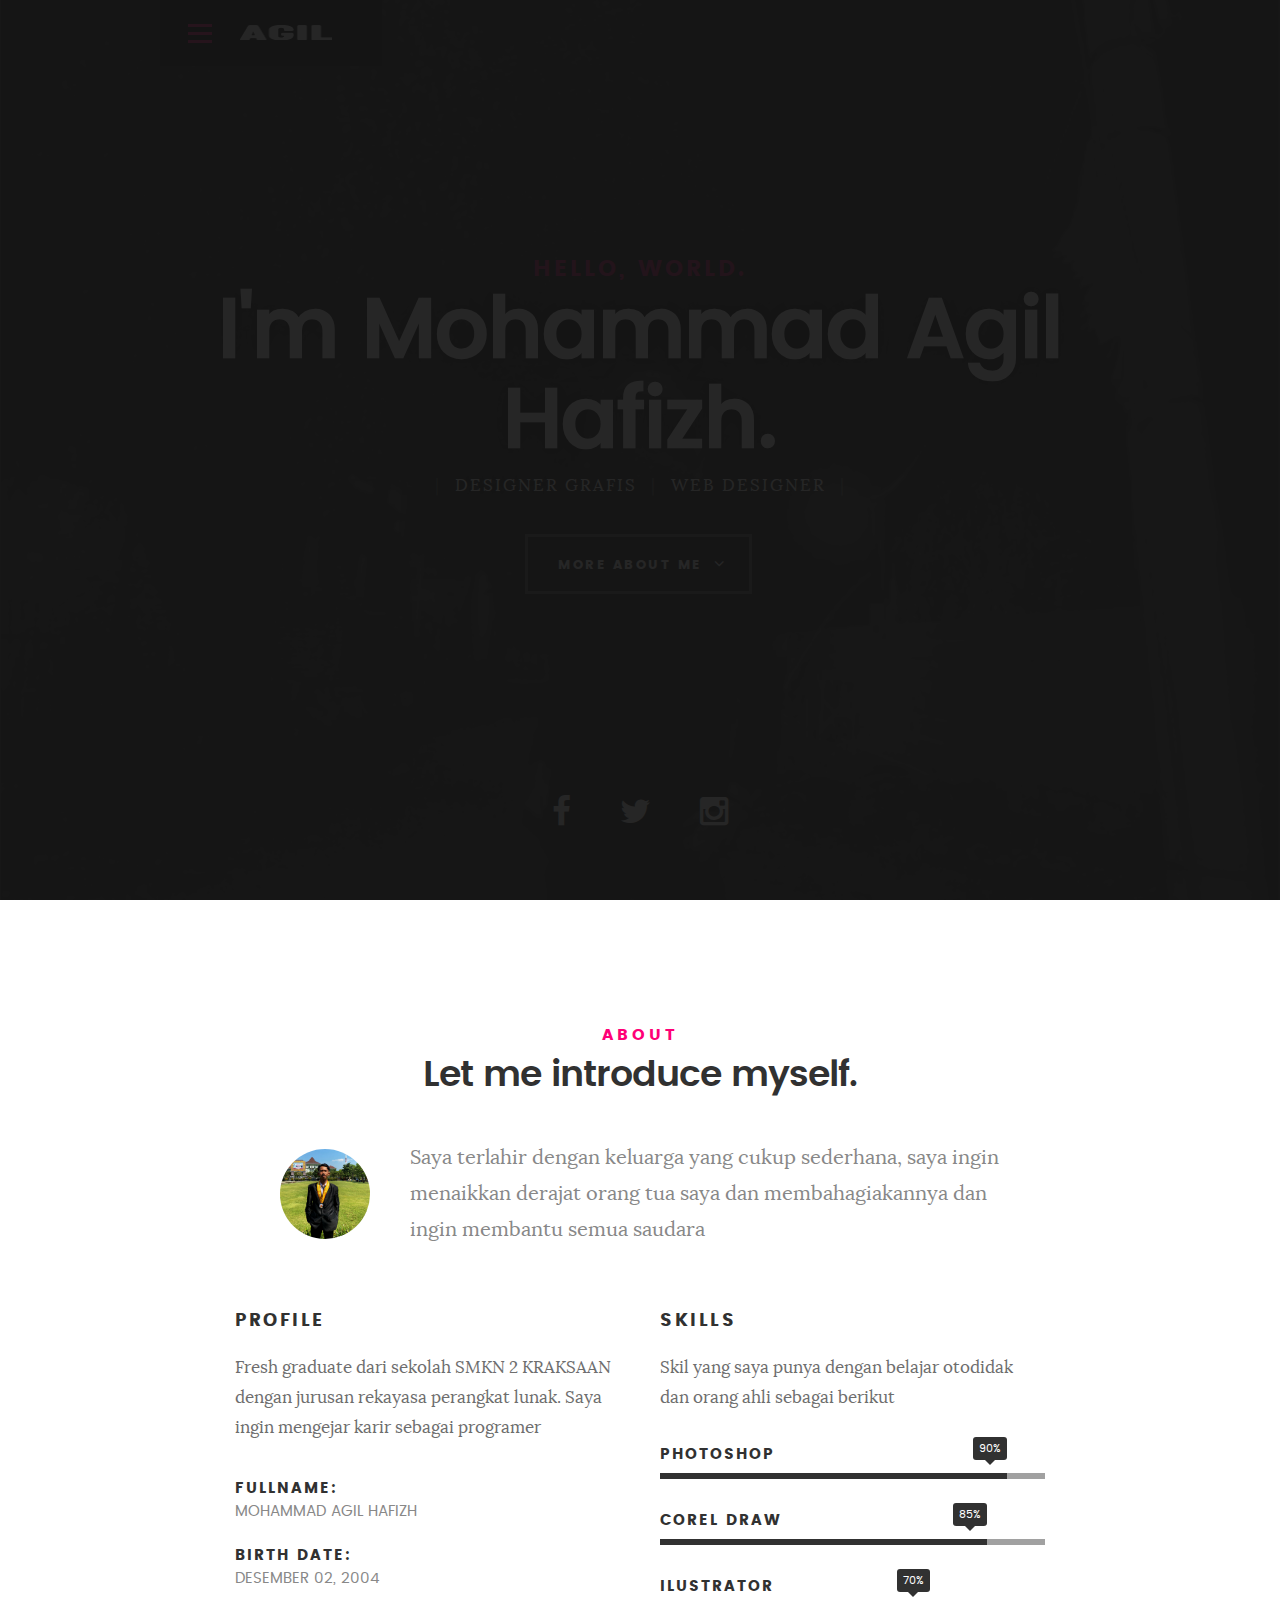
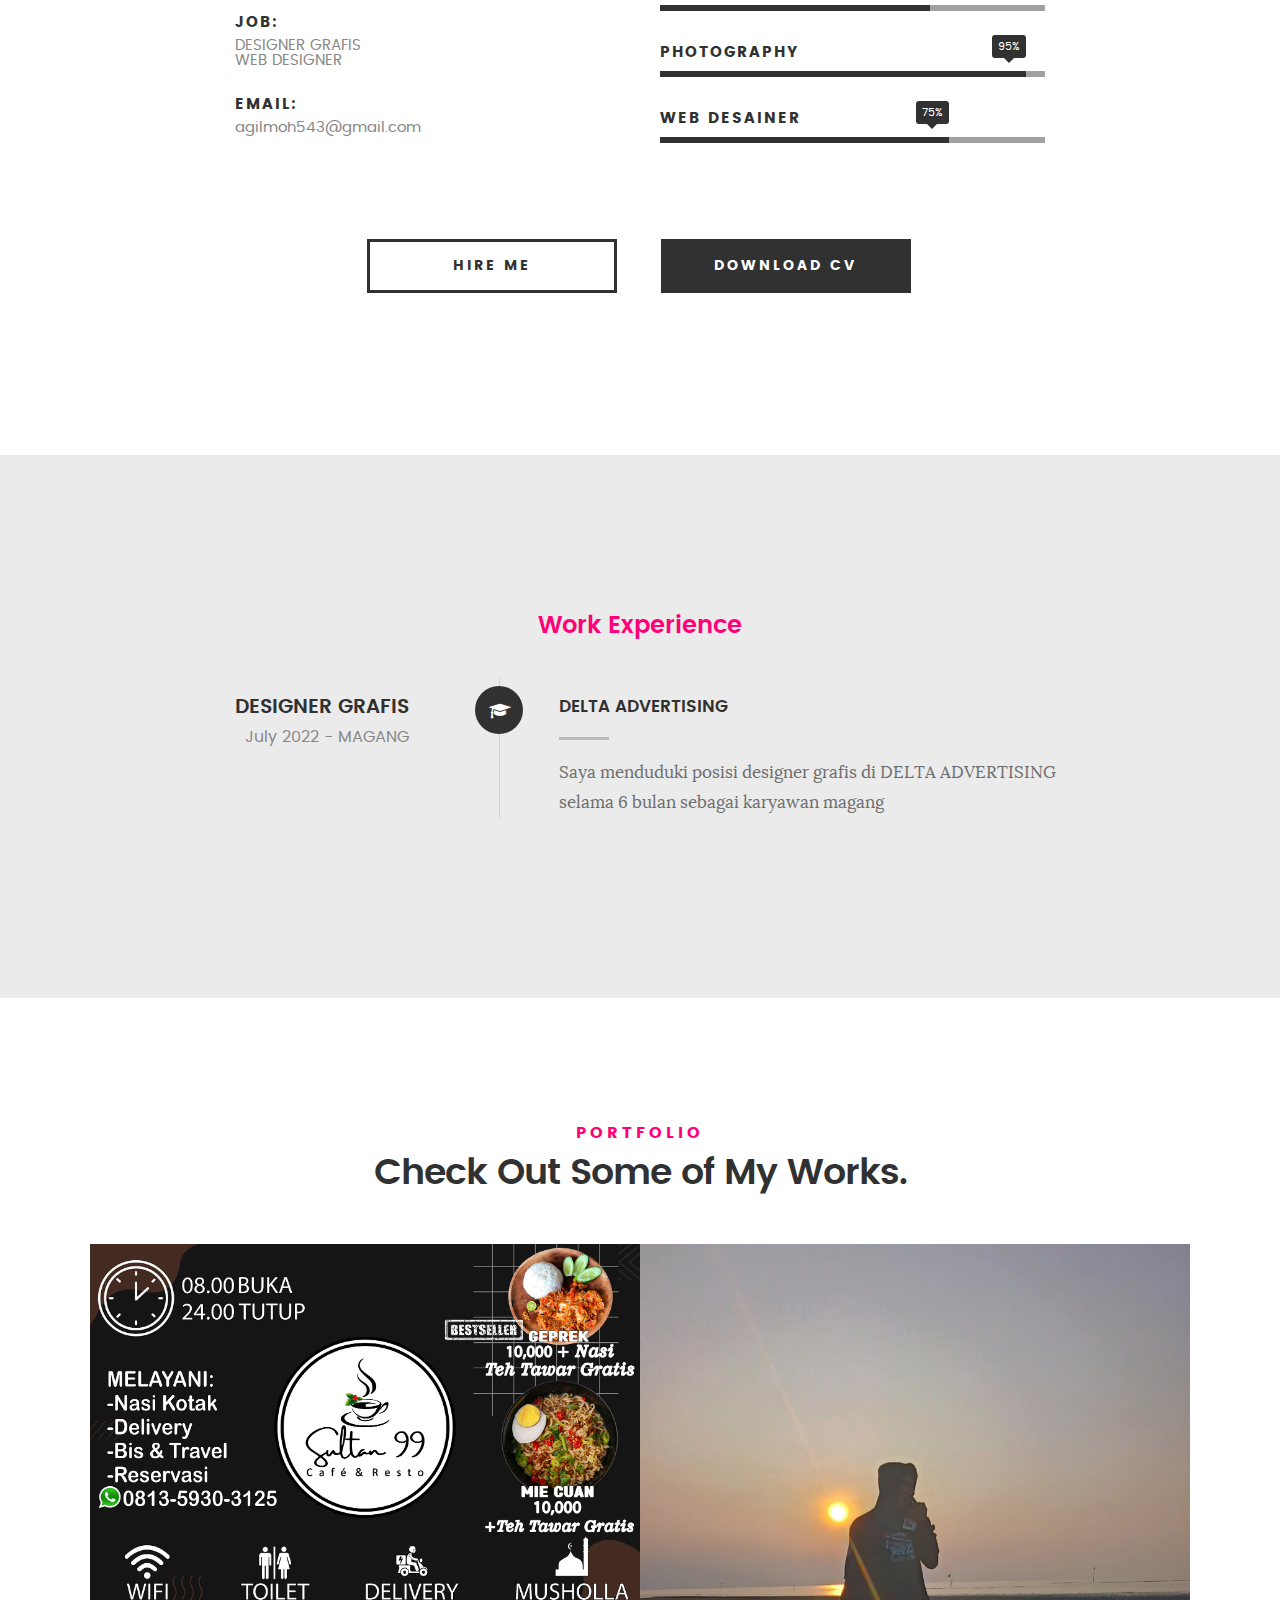
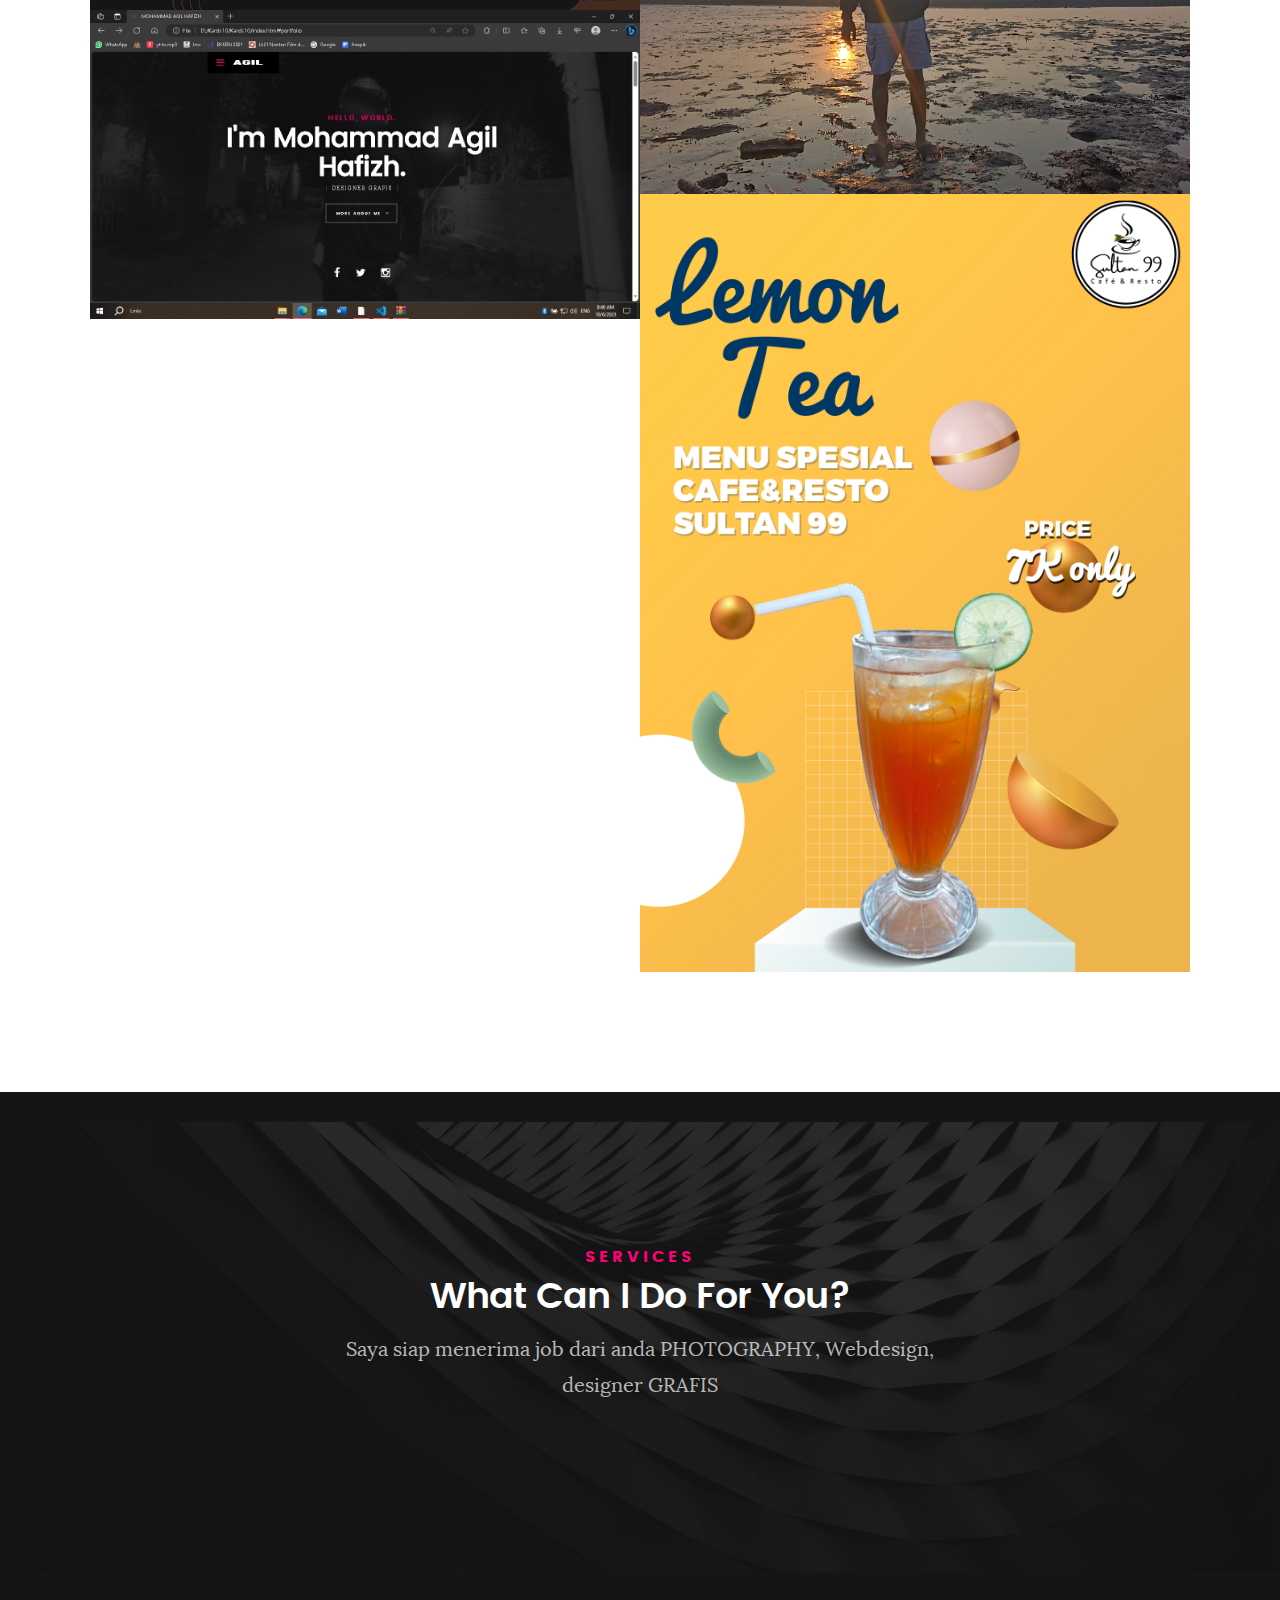
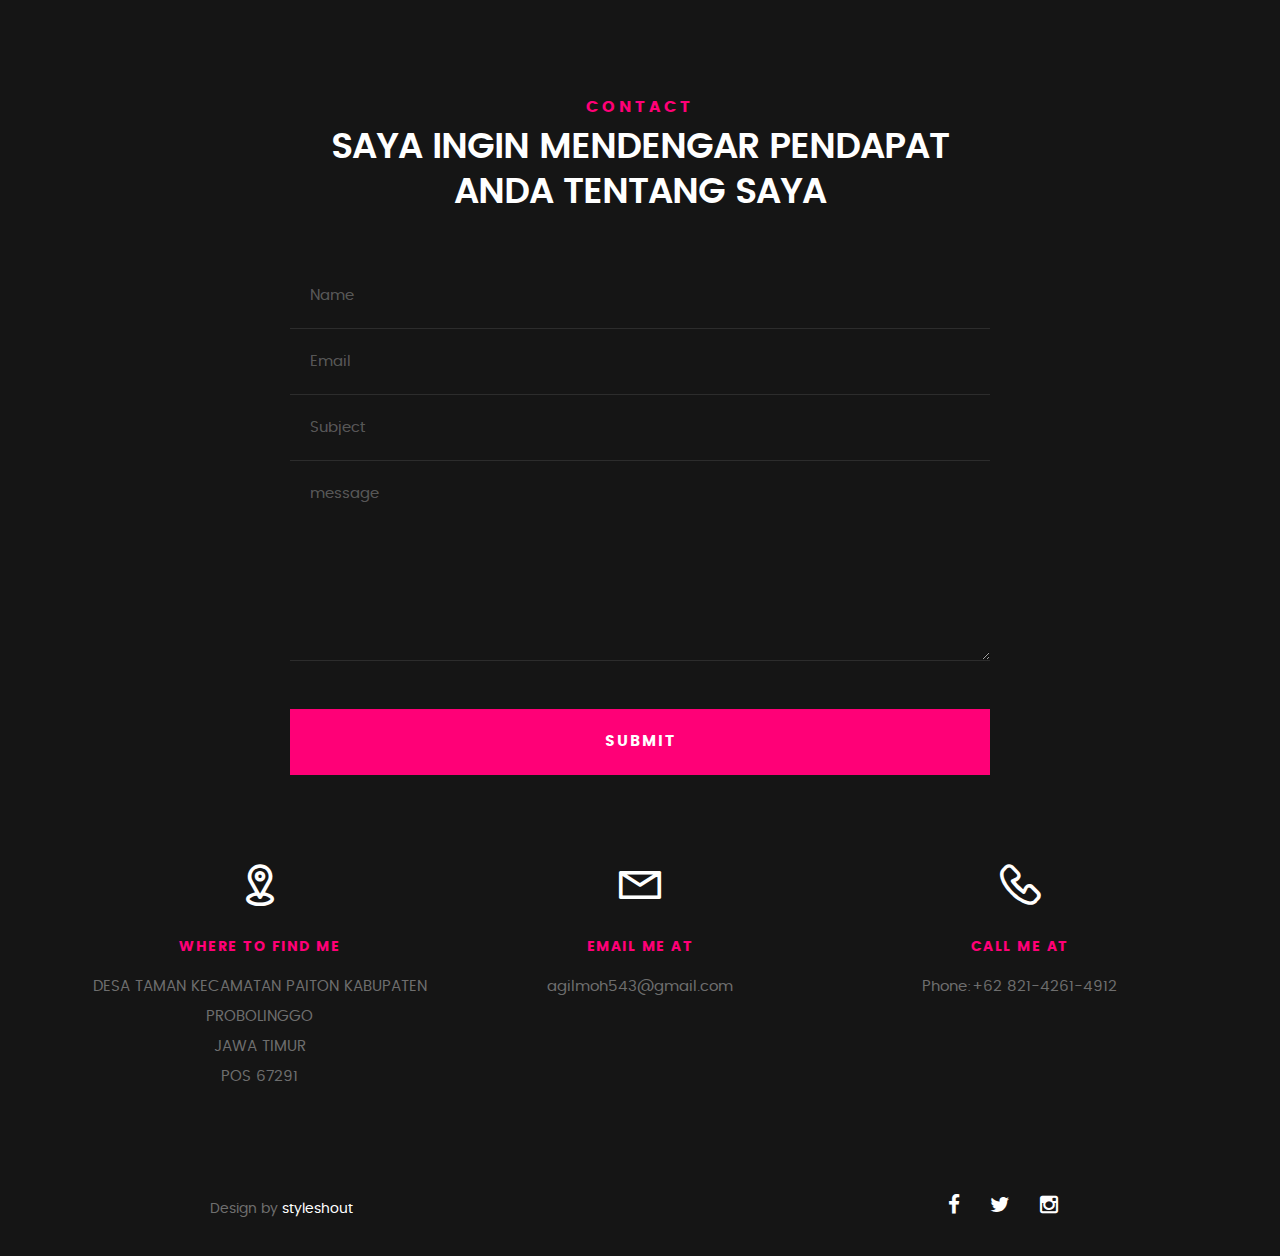
==== commit 8b4ca3e0: "index.html" ====
--- a/index.html
+++ b/index.html
@@ -190,7 +190,7 @@
    	<div class="row button-section">
    		<div class="col-twelve">
    			<a href="#contact" title="Hire Me" class="button stroke smoothscroll">Hire Me</a>
-   			<a href="https://drive.google.com/drive/folders/1JbWU1KodVkwXEB0yTx5sVyClb5Z4sTu-?usp=drive_link " target="_blank" title="Download CV" class="button button-primary">Download CV</a>
+   			<a href="https://drive.google.com/file/d/1gmBb-G1IElqPiyOFowl3UUCrupTHhN_5/view?usp=sharing " target="_blank" title="Download CV" class="button button-primary">Download CV</a>
    		</div>   		
    	</div>
 
@@ -1025,4 +1025,4 @@
 
 </body>
 
-</html>+</html>
